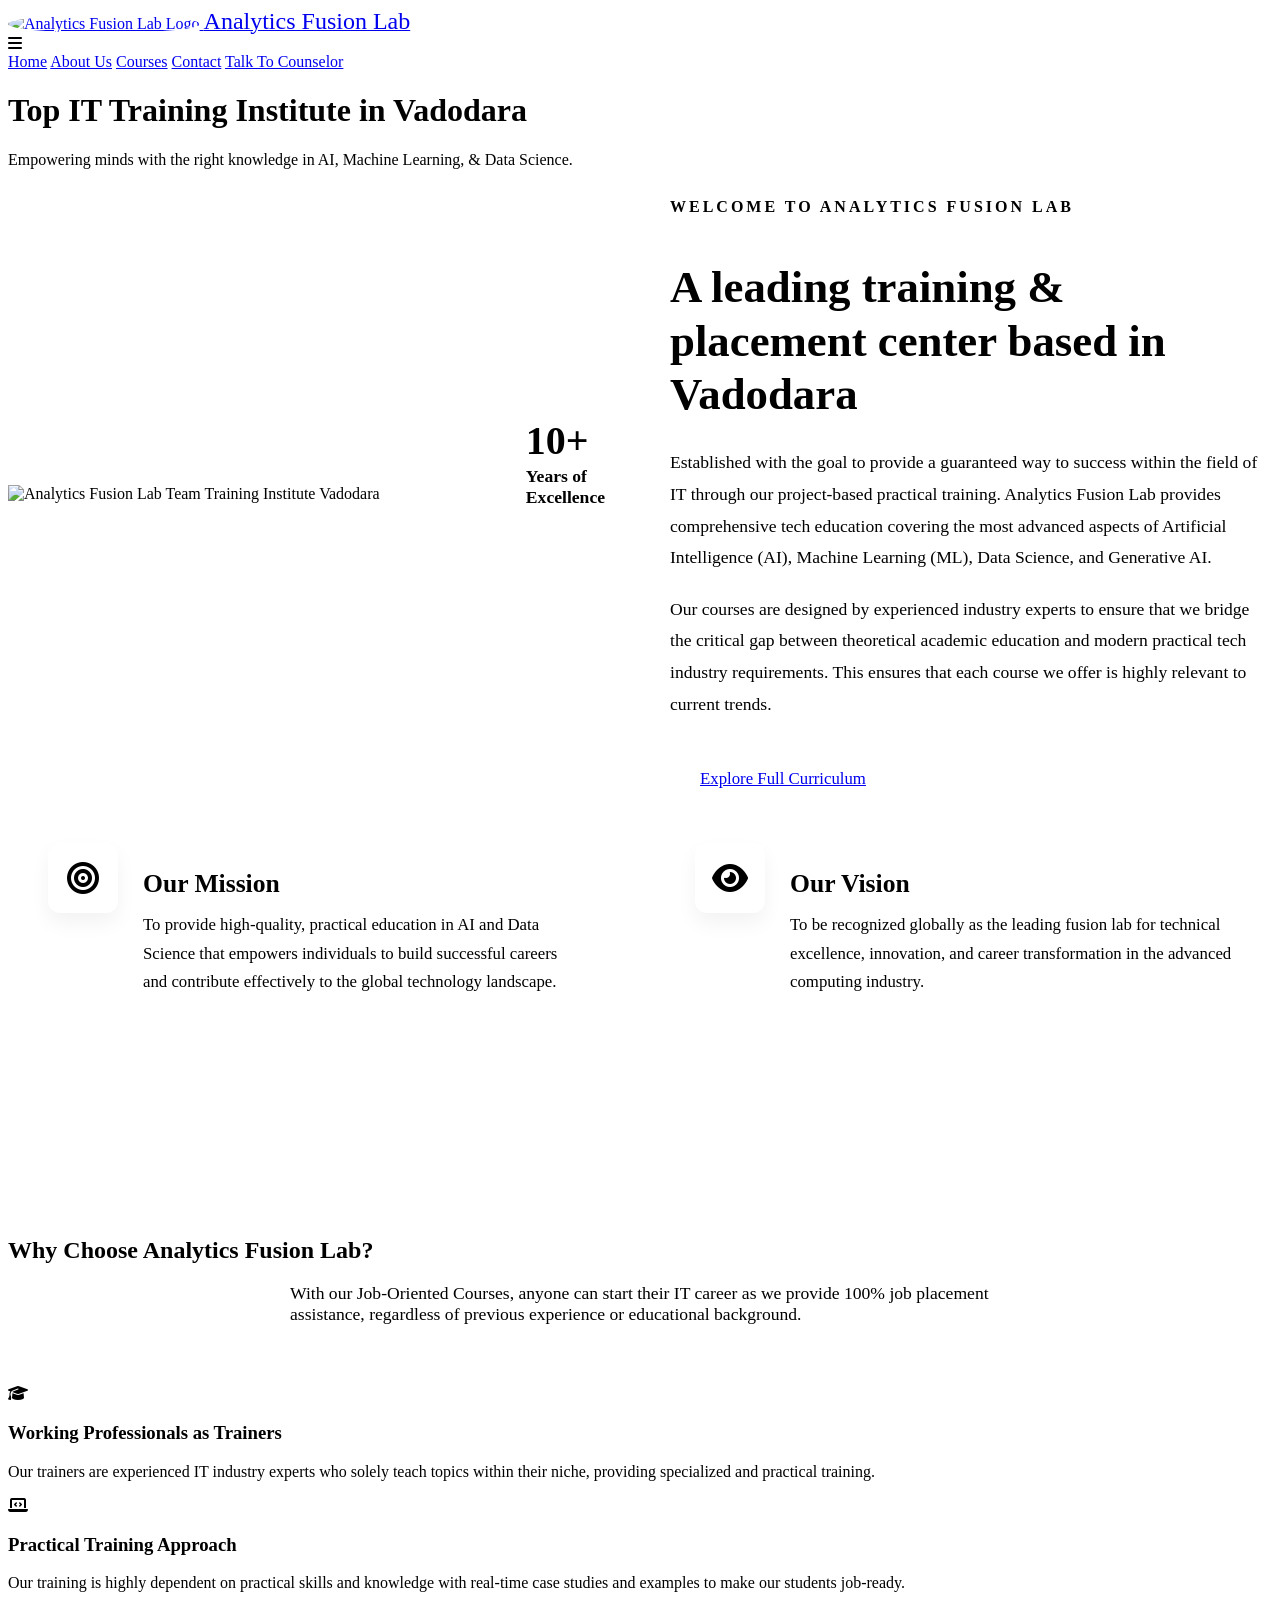
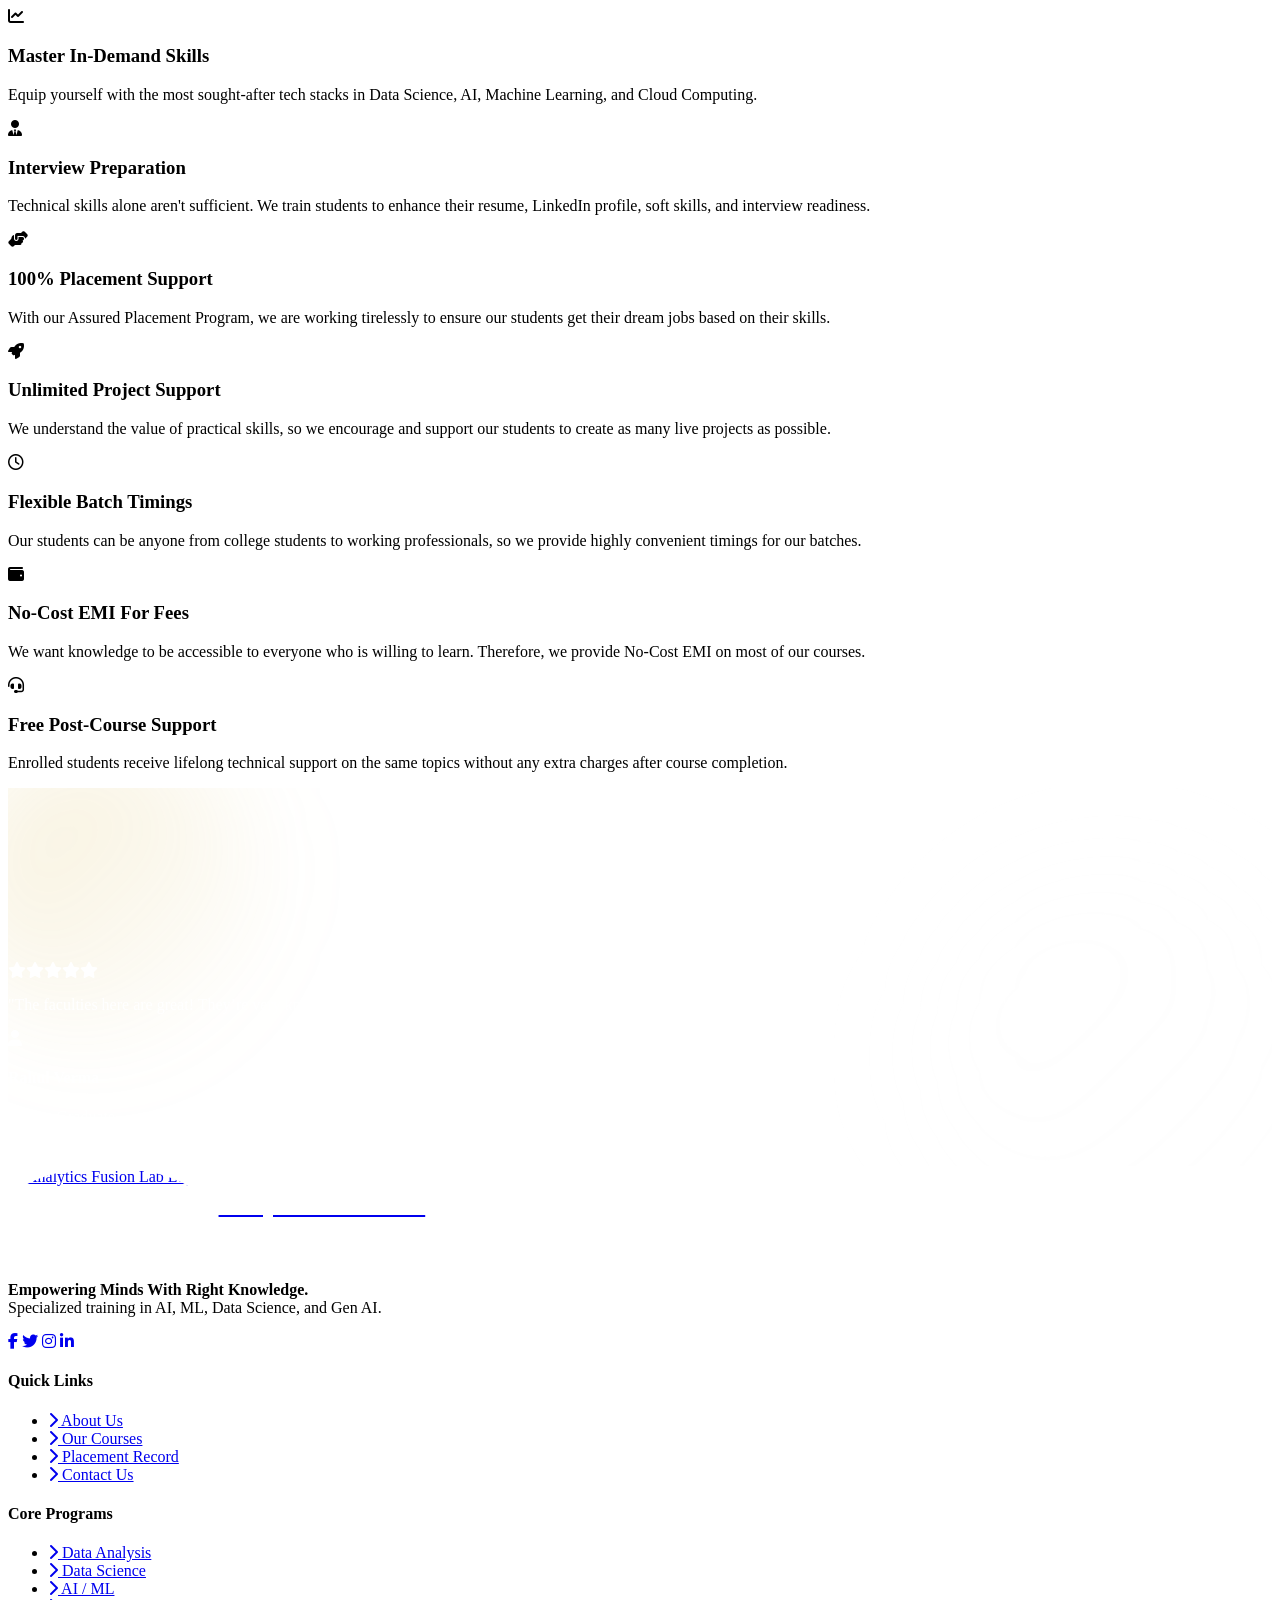
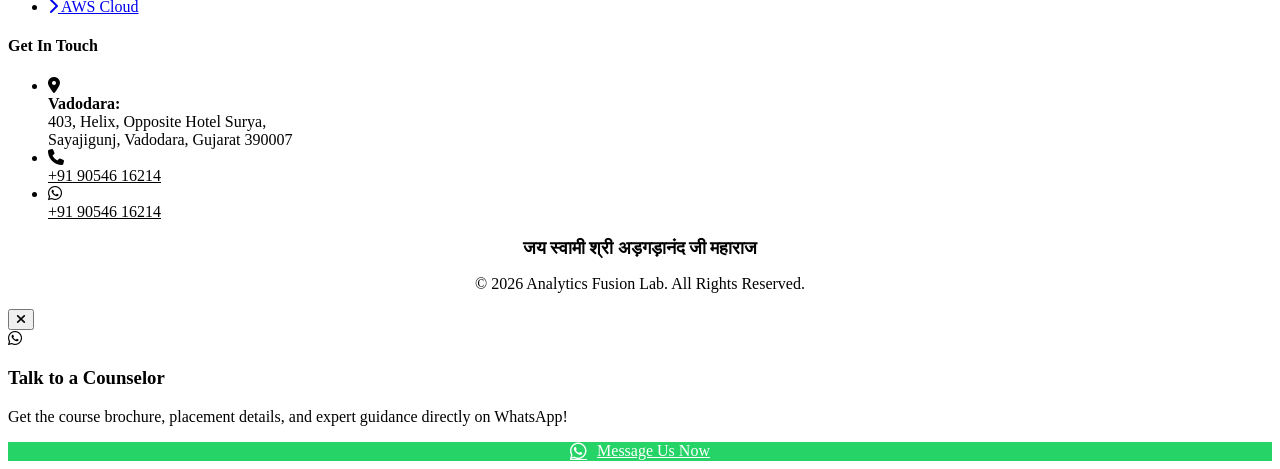
==== about.html @ 92f04449 "Add files via upload" ====
<!DOCTYPE html>
<html lang="en">

<head>
    <meta charset="UTF-8">
    <meta name="viewport" content="width=device-width, initial-scale=1.0">
    <!-- Updated Title tags and standard SEO stuff -->
    <title>
        About Us - Top IT Training Institute in Vadodara | Analytics Fusion Lab    </title>
    
    <!-- Favicon -->
    <link rel="icon" href="assets/images/logo.png" type="image/png">

    <!-- Dynamic SEO Meta Tags -->
        <meta name="description" content="Learn about Analytics Fusion Lab, Vadodara&#039;s premier IT training institute. Offering job-oriented courses in AI, Machine Learning, and Data Science.">
    <meta name="keywords" content="Top IT Training Institute Vadodara, Job Oriented IT Courses, Best AI Coaching Gujarat, Analytics Fusion Lab About">
    <meta name="author" content="Analytics Fusion Lab">

    <!-- Open Graph / Social SEO -->
    <meta property="og:type" content="website">
    <meta property="og:url" content="https://analyticsfusionlab.com/about.html">
    <meta property="og:title" content="About Us - Top IT Training Institute in Vadodara | Analytics Fusion Lab">
    <meta property="og:description" content="Learn about Analytics Fusion Lab, Vadodara&#039;s premier IT training institute. Offering job-oriented courses in AI, Machine Learning, and Data Science.">
    <meta property="og:image" content="https://analyticsfusionlab.com/assets/images/logo.png">

    <!-- Canonical URL -->
    <link rel="canonical" href="https://analyticsfusionlab.com/about.html" />
    <!-- Google Fonts -->
    <link rel="preconnect" href="https://fonts.googleapis.com">
    <link rel="preconnect" href="https://fonts.gstatic.com" crossorigin>
    <link
        href="https://fonts.googleapis.com/css2?family=Inter:wght@300;400;500;600;700&family=Outfit:wght@400;600;700;800&display=swap"
        rel="stylesheet">

    <!-- Font Awesome -->
    <link rel="stylesheet" href="https://cdnjs.cloudflare.com/ajax/libs/font-awesome/6.4.0/css/all.min.css">

    <!-- Swiper CSS -->
    <link rel="stylesheet" href="https://cdn.jsdelivr.net/npm/swiper@10/swiper-bundle.min.css" />

    <!-- Custom CSS -->
    <link rel="stylesheet" href="assets/css/style.css">
</head>

<body>

    <!-- Header Section -->
    <header class="main-header" id="header">
        <div class="container nav-container">
            <a href="index.html" class="logo">
                <img src="assets/images/logo.png" alt="Analytics Fusion Lab Logo"
                    style="height: 75px; border-radius: 50%;">
                <span class="logo-text" style="font-size: 1.5rem;">Analytics Fusion Lab</span>
            </a>

            <div class="mobile-menu-btn" id="mobileMenuBtn">
                <i class="fa-solid fa-bars"></i>
            </div>

            <nav class="nav-menu" id="navMenu">
                <a href="index.html" class="nav-item ">Home</a>
                <a href="about.html" class="nav-item active">About
                    Us</a>
                <a href="courses.html"
                    class="nav-item ">Courses</a>
                <a href="contact.html"
                    class="nav-item ">Contact</a>
                <a href="contact.html" class="btn btn-secondary">Talk To Counselor</a>
            </nav>
        </div>
    </header>
<!-- Page Header -->
<div class="page-header">
    <div class="container">
        <h1>Top IT Training Institute in Vadodara</h1>
        <p>Empowering minds with the right knowledge in AI, Machine Learning, &amp; Data Science.</p>
    </div>
</div>

<!-- About Intro Section -->
<section class="section-padding" style="background-color: var(--bg-white);">
    <div class="container">
        <div style="display: flex; flex-wrap: wrap; gap: 60px; align-items: center;">
            <div style="flex: 1; min-width: 300px;" class="animate-up">
                <div style="position: relative;">
                    <img src="https://images.unsplash.com/photo-1515378791036-0648a3ef77b2?ixlib=rb-4.0.3&auto=format&fit=crop&w=800&q=80"
                        alt="Analytics Fusion Lab Team Training Institute Vadodara" style="border-radius: var(--border-radius-lg); box-shadow: var(--box-shadow); display: block; width: 100%;">
                    
                    <div style="position: absolute; bottom: -30px; right: -30px; background: var(--bg-white); padding: 25px 35px; border-radius: var(--border-radius-md); box-shadow: var(--box-shadow-hover); border-left: 5px solid var(--secondary-color);">
                        <h4 style="font-size: 2.5rem; color: var(--primary-color); margin-bottom: 5px; line-height: 1;">10+</h4>
                        <p style="color: var(--text-dark); font-weight: 700; font-size: 1.1rem; margin: 0;">Years of<br>Excellence</p>
                    </div>
                </div>
            </div>

            <div style="flex: 1; min-width: 300px;" class="animate-up delay-1">
                <h2 style="color: var(--secondary-color); font-size: 1rem; text-transform: uppercase; letter-spacing: 3px; font-weight: 700; margin-bottom: 15px;">
                    Welcome to Analytics Fusion Lab</h2>
                <h3 style="font-size: 2.8rem; margin-bottom: 25px; line-height: 1.2; color: var(--primary-color);">A leading training &amp; placement center based in Vadodara</h3>
                
                <p style="color: var(--text-light); margin-bottom: 20px; font-size: 1.1rem; line-height: 1.8;">Established with the goal to provide a guaranteed way to success within the field of IT through our project-based practical training. Analytics Fusion Lab provides comprehensive tech education covering the most advanced aspects of Artificial Intelligence (AI), Machine Learning (ML), Data Science, and Generative AI.</p>
                
                <p style="color: var(--text-light); margin-bottom: 35px; font-size: 1.1rem; line-height: 1.8;">Our courses are designed by experienced industry experts to ensure that we bridge the critical gap between theoretical academic education and modern practical tech industry requirements. This ensures that each course we offer is highly relevant to current trends.</p>

                <div style="display: flex; gap: 20px;">
                    <a href="courses.html" class="btn btn-primary" style="padding: 14px 30px; font-size: 1.05rem;">Explore Full Curriculum</a>
                </div>
            </div>
        </div>
    </div>
</section>

<!-- Mission & Vision Cards (Redesigned) -->
<section style="padding-bottom: 80px; background-color: var(--bg-white);">
    <div class="container">
        <div style="display: grid; grid-template-columns: repeat(auto-fit, minmax(350px, 1fr)); gap: 30px;">
            <!-- Mission -->
            <div class="animate-up" style="background: var(--bg-light); border-radius: var(--border-radius-md); padding: 40px; display: flex; gap: 25px; align-items: flex-start; transition: var(--transition);">
                <div style="width: 70px; height: 70px; background: white; color: var(--primary-color); font-size: 2rem; display: flex; align-items: center; justify-content: center; border-radius: 12px; box-shadow: 0 10px 20px rgba(0,0,0,0.05); flex-shrink: 0;">
                    <i class="fa-solid fa-bullseye"></i>
                </div>
                <div>
                    <h3 style="font-size: 1.6rem; color: var(--primary-color); margin-bottom: 12px;">Our Mission</h3>
                    <p style="color: var(--text-light); font-size: 1.05rem; line-height: 1.7; margin: 0;">To provide high-quality, practical education in AI and Data Science that empowers individuals to build successful careers and contribute effectively to the global technology landscape.</p>
                </div>
            </div>

            <!-- Vision -->
            <div class="animate-up delay-1" style="background: var(--bg-light); border-radius: var(--border-radius-md); padding: 40px; display: flex; gap: 25px; align-items: flex-start; transition: var(--transition);">
                <div style="width: 70px; height: 70px; background: white; color: var(--secondary-color); font-size: 2rem; display: flex; align-items: center; justify-content: center; border-radius: 12px; box-shadow: 0 10px 20px rgba(0,0,0,0.05); flex-shrink: 0;">
                    <i class="fa-solid fa-eye"></i>
                </div>
                <div>
                    <h3 style="font-size: 1.6rem; color: var(--primary-color); margin-bottom: 12px;">Our Vision</h3>
                    <p style="color: var(--text-light); font-size: 1.05rem; line-height: 1.7; margin: 0;">To be recognized globally as the leading fusion lab for technical excellence, innovation, and career transformation in the advanced computing industry.</p>
                </div>
            </div>
        </div>
    </div>
</section>

<!-- Why Choose Us Features Grid (Weltec Style) -->
<section class="section-padding bg-light" style="padding-top: 100px;">
    <div class="container">
        <div class="text-center animate-up" style="margin-bottom: 60px;">
            <h2 class="section-title">Why Choose Analytics Fusion Lab?</h2>
            <p style="color: var(--text-light); max-width: 700px; margin: 0 auto; font-size: 1.1rem;">With our Job-Oriented Courses, anyone can start their IT career as we provide 100% job placement assistance, regardless of previous experience or educational background.</p>
        </div>

        <div class="weltec-features-grid">
            <!-- Feature 1 -->
            <div class="weltec-feature-card animate-up">
                <div class="weltec-icon-box">
                    <i class="fa-solid fa-graduation-cap"></i>
                </div>
                <h3>Working Professionals as Trainers</h3>
                <p>Our trainers are experienced IT industry experts who solely teach topics within their niche, providing specialized and practical training.</p>
            </div>

            <!-- Feature 2 -->
            <div class="weltec-feature-card animate-up delay-1">
                <div class="weltec-icon-box">
                    <i class="fa-solid fa-laptop-code"></i>
                </div>
                <h3>Practical Training Approach</h3>
                <p>Our training is highly dependent on practical skills and knowledge with real-time case studies and examples to make our students job-ready.</p>
            </div>

            <!-- Feature 3 -->
            <div class="weltec-feature-card animate-up delay-2">
                <div class="weltec-icon-box">
                    <i class="fa-solid fa-chart-line"></i>
                </div>
                <h3>Master In-Demand Skills</h3>
                <p>Equip yourself with the most sought-after tech stacks in Data Science, AI, Machine Learning, and Cloud Computing.</p>
            </div>

            <!-- Feature 4 -->
            <div class="weltec-feature-card animate-up">
                <div class="weltec-icon-box">
                    <i class="fa-solid fa-user-tie"></i>
                </div>
                <h3>Interview Preparation</h3>
                <p>Technical skills alone aren't sufficient. We train students to enhance their resume, LinkedIn profile, soft skills, and interview readiness.</p>
            </div>

            <!-- Feature 5 -->
            <div class="weltec-feature-card animate-up delay-1">
                <div class="weltec-icon-box">
                    <i class="fa-solid fa-handshake-angle"></i>
                </div>
                <h3>100% Placement Support</h3>
                <p>With our Assured Placement Program, we are working tirelessly to ensure our students get their dream jobs based on their skills.</p>
            </div>

            <!-- Feature 6 -->
            <div class="weltec-feature-card animate-up delay-2">
                <div class="weltec-icon-box">
                    <i class="fa-solid fa-rocket"></i>
                </div>
                <h3>Unlimited Project Support</h3>
                <p>We understand the value of practical skills, so we encourage and support our students to create as many live projects as possible.</p>
            </div>

            <!-- Feature 7 -->
            <div class="weltec-feature-card animate-up">
                <div class="weltec-icon-box">
                    <i class="fa-regular fa-clock"></i>
                </div>
                <h3>Flexible Batch Timings</h3>
                <p>Our students can be anyone from college students to working professionals, so we provide highly convenient timings for our batches.</p>
            </div>

            <!-- Feature 8 -->
            <div class="weltec-feature-card animate-up delay-1">
                <div class="weltec-icon-box">
                    <i class="fa-solid fa-wallet"></i>
                </div>
                <h3>No-Cost EMI For Fees</h3>
                <p>We want knowledge to be accessible to everyone who is willing to learn. Therefore, we provide No-Cost EMI on most of our courses.</p>
            </div>

            <!-- Feature 9 -->
            <div class="weltec-feature-card animate-up delay-2">
                <div class="weltec-icon-box">
                    <i class="fa-solid fa-headset"></i>
                </div>
                <h3>Free Post-Course Support</h3>
                <p>Enrolled students receive lifelong technical support on the same topics without any extra charges after course completion.</p>
            </div>
        </div>
    </div>
</section>

<!-- Testimonials Section -->
<section class="section-padding" style="background-color: var(--primary-color); color: white; overflow: hidden; position: relative;">
    <!-- Abstract background elements -->
    <div style="position: absolute; top: -50px; left: -50px; width: 300px; height: 300px; border-radius: 50%; background: linear-gradient(135deg, rgba(212,175,55,0.2), transparent); filter: blur(50px);"></div>
    <div style="position: absolute; bottom: -100px; right: -50px; width: 400px; height: 400px; border-radius: 50%; background: linear-gradient(135deg, rgba(255,255,255,0.05), transparent); filter: blur(60px);"></div>
    
    <div class="container relative" style="z-index: 2;">
        <div class="text-center animate-up" style="margin-bottom: 50px;">
            <p style="color: var(--secondary-color); font-weight: 700; letter-spacing: 2px; text-transform: uppercase;">Student Success Stories</p>
            <h2 style="font-size: 2.8rem; color: white;">What Our Alumni Say</h2>
        </div>

        <div class="swiper testimonials-slider animate-up delay-1">
            <div class="swiper-wrapper">
                
                <!-- Review 1 -->
                <div class="swiper-slide">
                    <div class="testimonial-card">
                        <div class="testimonial-stars">
                            <i class="fa-solid fa-star"></i><i class="fa-solid fa-star"></i><i class="fa-solid fa-star"></i><i class="fa-solid fa-star"></i><i class="fa-solid fa-star"></i>
                        </div>
                        <p class="testimonial-text">"The faculties here are great! They’re very knowledgeable and share a lot of practical industry insights, which makes learning really interesting and useful."</p>
                        <div class="testimonial-author">
                            <div class="author-avatar"><i class="fa-solid fa-user"></i></div>
                            <div>
                                <h4>Rahul Verma</h4>
                                <span>Recent Graduate</span>
                            </div>
                        </div>
                    </div>
                </div>

                <!-- Review 2 -->
                <div class="swiper-slide">
                    <div class="testimonial-card">
                        <div class="testimonial-stars">
                            <i class="fa-solid fa-star"></i><i class="fa-solid fa-star"></i><i class="fa-solid fa-star"></i><i class="fa-solid fa-star"></i><i class="fa-solid fa-star"></i>
                        </div>
                        <p class="testimonial-text">"I completed the Data Analyst course here. The training in Excel, SQL, Power BI, and Python was excellent, and it’s a great place to start a career in Data Analysis."</p>
                        <div class="testimonial-author">
                            <div class="author-avatar"><i class="fa-solid fa-user"></i></div>
                            <div>
                                <h4>Priya Sharma</h4>
                                <span>Data Analyst</span>
                            </div>
                        </div>
                    </div>
                </div>

                <!-- Review 3 -->
                <div class="swiper-slide">
                    <div class="testimonial-card">
                        <div class="testimonial-stars">
                            <i class="fa-solid fa-star"></i><i class="fa-solid fa-star"></i><i class="fa-solid fa-star"></i><i class="fa-solid fa-star"></i><i class="fa-solid fa-star"></i>
                        </div>
                        <p class="testimonial-text">"Supportive faculty and positive culture with a fast and effective placement process. Great learning experience from day one to placement."</p>
                        <div class="testimonial-author">
                            <div class="author-avatar"><i class="fa-solid fa-user"></i></div>
                            <div>
                                <h4>Amit Patel</h4>
                                <span>Placed Student</span>
                            </div>
                        </div>
                    </div>
                </div>

                <!-- Review 4 -->
                <div class="swiper-slide">
                    <div class="testimonial-card">
                        <div class="testimonial-stars">
                            <i class="fa-solid fa-star"></i><i class="fa-solid fa-star"></i><i class="fa-solid fa-star"></i><i class="fa-solid fa-star"></i><i class="fa-solid fa-star"></i>
                        </div>
                        <p class="testimonial-text">"This lab was a turning point in my career. Great guidance, practical learning, and strong mentor support that helped me build skills and confidence."</p>
                        <div class="testimonial-author">
                            <div class="author-avatar"><i class="fa-solid fa-user"></i></div>
                            <div>
                                <h4>Neha Desai</h4>
                                <span>Software Engineer</span>
                            </div>
                        </div>
                    </div>
                </div>

                <!-- Review 5 -->
                <div class="swiper-slide">
                    <div class="testimonial-card">
                        <div class="testimonial-stars">
                            <i class="fa-solid fa-star"></i><i class="fa-solid fa-star"></i><i class="fa-solid fa-star"></i><i class="fa-solid fa-star"></i><i class="fa-solid fa-star"></i>
                        </div>
                        <p class="testimonial-text">"Best institute with excellent teaching and strong placement support. The staff was very supportive throughout the entire learning journey."</p>
                        <div class="testimonial-author">
                            <div class="author-avatar"><i class="fa-solid fa-user"></i></div>
                            <div>
                                <h4>Karan Singh</h4>
                                <span>Data Scientist</span>
                            </div>
                        </div>
                    </div>
                </div>

                <!-- Review 6 -->
                <div class="swiper-slide">
                    <div class="testimonial-card">
                        <div class="testimonial-stars">
                            <i class="fa-solid fa-star"></i><i class="fa-solid fa-star"></i><i class="fa-solid fa-star"></i><i class="fa-solid fa-star"></i><i class="fa-solid fa-star"></i>
                        </div>
                        <p class="testimonial-text">"Excellent faculty and strong placement opportunities. A great place for quality education and career growth."</p>
                        <div class="testimonial-author">
                            <div class="author-avatar"><i class="fa-solid fa-user"></i></div>
                            <div>
                                <h4>Ridhi Jain</h4>
                                <span>Business Analyst</span>
                            </div>
                        </div>
                    </div>
                </div>



                <!-- Review 8 -->
                <div class="swiper-slide">
                    <div class="testimonial-card">
                        <div class="testimonial-stars">
                            <i class="fa-solid fa-star"></i><i class="fa-solid fa-star"></i><i class="fa-solid fa-star"></i><i class="fa-solid fa-star"></i><i class="fa-solid fa-star"></i>
                        </div>
                        <p class="testimonial-text">"Great experience at Analytics Fusion Lab. Experienced faculty, supportive team, and plenty of practice time. Highly recommended for IT courses."</p>
                        <div class="testimonial-author">
                            <div class="author-avatar"><i class="fa-solid fa-user"></i></div>
                            <div>
                                <h4>Vikram Seth</h4>
                                <span>IT Professional</span>
                            </div>
                        </div>
                    </div>
                </div>

                <!-- Review 9 -->
                <div class="swiper-slide">
                    <div class="testimonial-card">
                        <div class="testimonial-stars">
                            <i class="fa-solid fa-star"></i><i class="fa-solid fa-star"></i><i class="fa-solid fa-star"></i><i class="fa-solid fa-star"></i><i class="fa-solid fa-star"></i>
                        </div>
                        <p class="testimonial-text">"Best institute for Software Testing. Good training with practical knowledge, supportive faculty, and helpful placement assistance."</p>
                        <div class="testimonial-author">
                            <div class="author-avatar"><i class="fa-solid fa-user"></i></div>
                            <div>
                                <h4>Pooja Reddy</h4>
                                <span>QA Engineer</span>
                            </div>
                        </div>
                    </div>
                </div>

                <!-- Review 10 -->
                <div class="swiper-slide">
                    <div class="testimonial-card">
                        <div class="testimonial-stars">
                            <i class="fa-solid fa-star"></i><i class="fa-solid fa-star"></i><i class="fa-solid fa-star"></i><i class="fa-solid fa-star"></i><i class="fa-solid fa-star"></i>
                        </div>
                        <p class="testimonial-text">"Great experience completing the Backend course. Hands-on training, supportive instructors, and excellent placement assistance helped me get placed as a developer."</p>
                        <div class="testimonial-author">
                            <div class="author-avatar"><i class="fa-solid fa-user"></i></div>
                            <div>
                                <h4>Manish Gupta</h4>
                                <span>Backend Developer</span>
                            </div>
                        </div>
                    </div>
                </div>

            </div>
            
            <!-- Swiper Controls -->
            <div class="swiper-pagination testimonial-pagination" style="position: relative; margin-top: 40px;"></div>
        </div>
    </div>
</section>

<!-- Footer Section -->
<footer class="main-footer">
    <div class="container">
        <div class="footer-grid">
            <!-- Brand Info -->
            <div class="footer-widget">
                <a href="index.html" class="logo"
                    style="margin-bottom: 20px; display: inline-flex; align-items: center;">
                    <img src="assets/images/logo.png" alt="Analytics Fusion Lab Logo"
                        style="height: 75px; border-radius: 50%; border: 2px solid white; margin-right: 15px;">
                    <span class="logo-text" style="color: white; font-size: 1.5rem;">Analytics Fusion Lab</span>
                </a>
                <p class="footer-desc"><strong>Empowering Minds With Right Knowledge.</strong><br>Specialized training
                    in AI, ML, Data Science, and Gen AI.</p>
                <div class="social-links">
                    <a href="#"><i class="fa-brands fa-facebook-f"></i></a>
                    <a href="#"><i class="fa-brands fa-twitter"></i></a>
                    <a href="#"><i class="fa-brands fa-instagram"></i></a>
                    <a href="#"><i class="fa-brands fa-linkedin-in"></i></a>
                </div>
            </div>

            <!-- Quick Links -->
            <div class="footer-widget">
                <h4>Quick Links</h4>
                <ul class="footer-links">
                    <li><a href="about.html"><i class="fa-solid fa-chevron-right"></i> About Us</a></li>
                    <li><a href="courses.html"><i class="fa-solid fa-chevron-right"></i> Our Courses</a></li>
                    <li><a href="#"><i class="fa-solid fa-chevron-right"></i> Placement Record</a></li>
                    <li><a href="contact.html"><i class="fa-solid fa-chevron-right"></i> Contact Us</a></li>
                </ul>
            </div>

            <!-- Top Courses -->
            <div class="footer-widget">
                <h4>Core Programs</h4>
                <ul class="footer-links">
                    <li><a href="#"><i class="fa-solid fa-chevron-right"></i> Data Analysis</a></li>
                    <li><a href="#"><i class="fa-solid fa-chevron-right"></i> Data Science</a></li>
                    <li><a href="#"><i class="fa-solid fa-chevron-right"></i> AI / ML</a></li>
                    <li><a href="#"><i class="fa-solid fa-chevron-right"></i> AWS Cloud</a></li>
                </ul>
            </div>

            <!-- Contact Info -->
            <div class="footer-widget">
                <h4>Get In Touch</h4>
                <ul class="contact-info">
                    <li>
                        <i class="fa-solid fa-location-dot"></i>
                        <div>
                            <strong>Vadodara:</strong><br>
                            403, Helix, Opposite Hotel Surya,<br>
                            Sayajigunj, Vadodara, Gujarat 390007
                        </div>
                    </li>
                    <li>
                        <i class="fa-solid fa-phone"></i>
                        <div><a href="tel:+919054616214" style="color:inherit;">+91 90546 16214</a></div>
                    </li>
                    <li>
                        <i class="fa-brands fa-whatsapp"></i>
                        <div><a href="https://wa.me/919054616214" target="_blank" style="color:inherit;">+91 90546 16214</a></div>
                    </li>
                </ul>
            </div>
        </div>

        <div class="footer-bottom" style="text-align: center;">
            <p style="margin-bottom: 5px; font-weight: 600; color: var(--secondary-color); font-size: 1.1rem;">जय स्वामी श्री अड़गड़ानंद जी महाराज</p>
            <p>&copy; 2026 Analytics Fusion Lab. All Rights Reserved.</p>
        </div>
    </div>
</footer>

<!-- 10s WhatsApp Pop-up Modal -->
<div id="waPopupOverlay" class="wa-popup-overlay">
    <div class="wa-popup-box">
        <button class="wa-popup-close" onclick="closeWaPopup()"><i class="fa-solid fa-xmark"></i></button>
        <div class="wa-popup-header">
            <i class="fa-brands fa-whatsapp"></i>
            <h3>Talk to a Counselor</h3>
        </div>
        <div class="wa-popup-body">
            <p>Get the course brochure, placement details, and expert guidance directly on WhatsApp!</p>
            <a href="https://wa.me/919054616214" target="_blank" class="btn btn-primary" style="width: 100%; display: flex; align-items: center; justify-content: center; gap: 10px; background-color: #25d366; border-color: #25d366; color: white;">
                <i class="fa-brands fa-whatsapp" style="font-size: 1.2rem;"></i> Message Us Now
            </a>
        </div>
    </div>
</div>

<!-- Swiper JS -->
<script src="https://cdn.jsdelivr.net/npm/swiper@10/swiper-bundle.min.js"></script>

<!-- Custom JS -->
<script src="assets/js/main.js"></script>

<!-- WhatsApp Popup Script -->
<script>
    // Trigger popup after 10 seconds of page load
    setTimeout(function() {
        // If they are already on the contact page or clicked close, maybe don't bother?
        // The user asked "pop up evertime", so we just show it.
        const waOverlay = document.getElementById('waPopupOverlay');
        if(waOverlay) {
            waOverlay.classList.add('active');
        }
    }, 10000);

    function closeWaPopup() {
        document.getElementById('waPopupOverlay').classList.remove('active');
    }
</script>
</body>

</html>
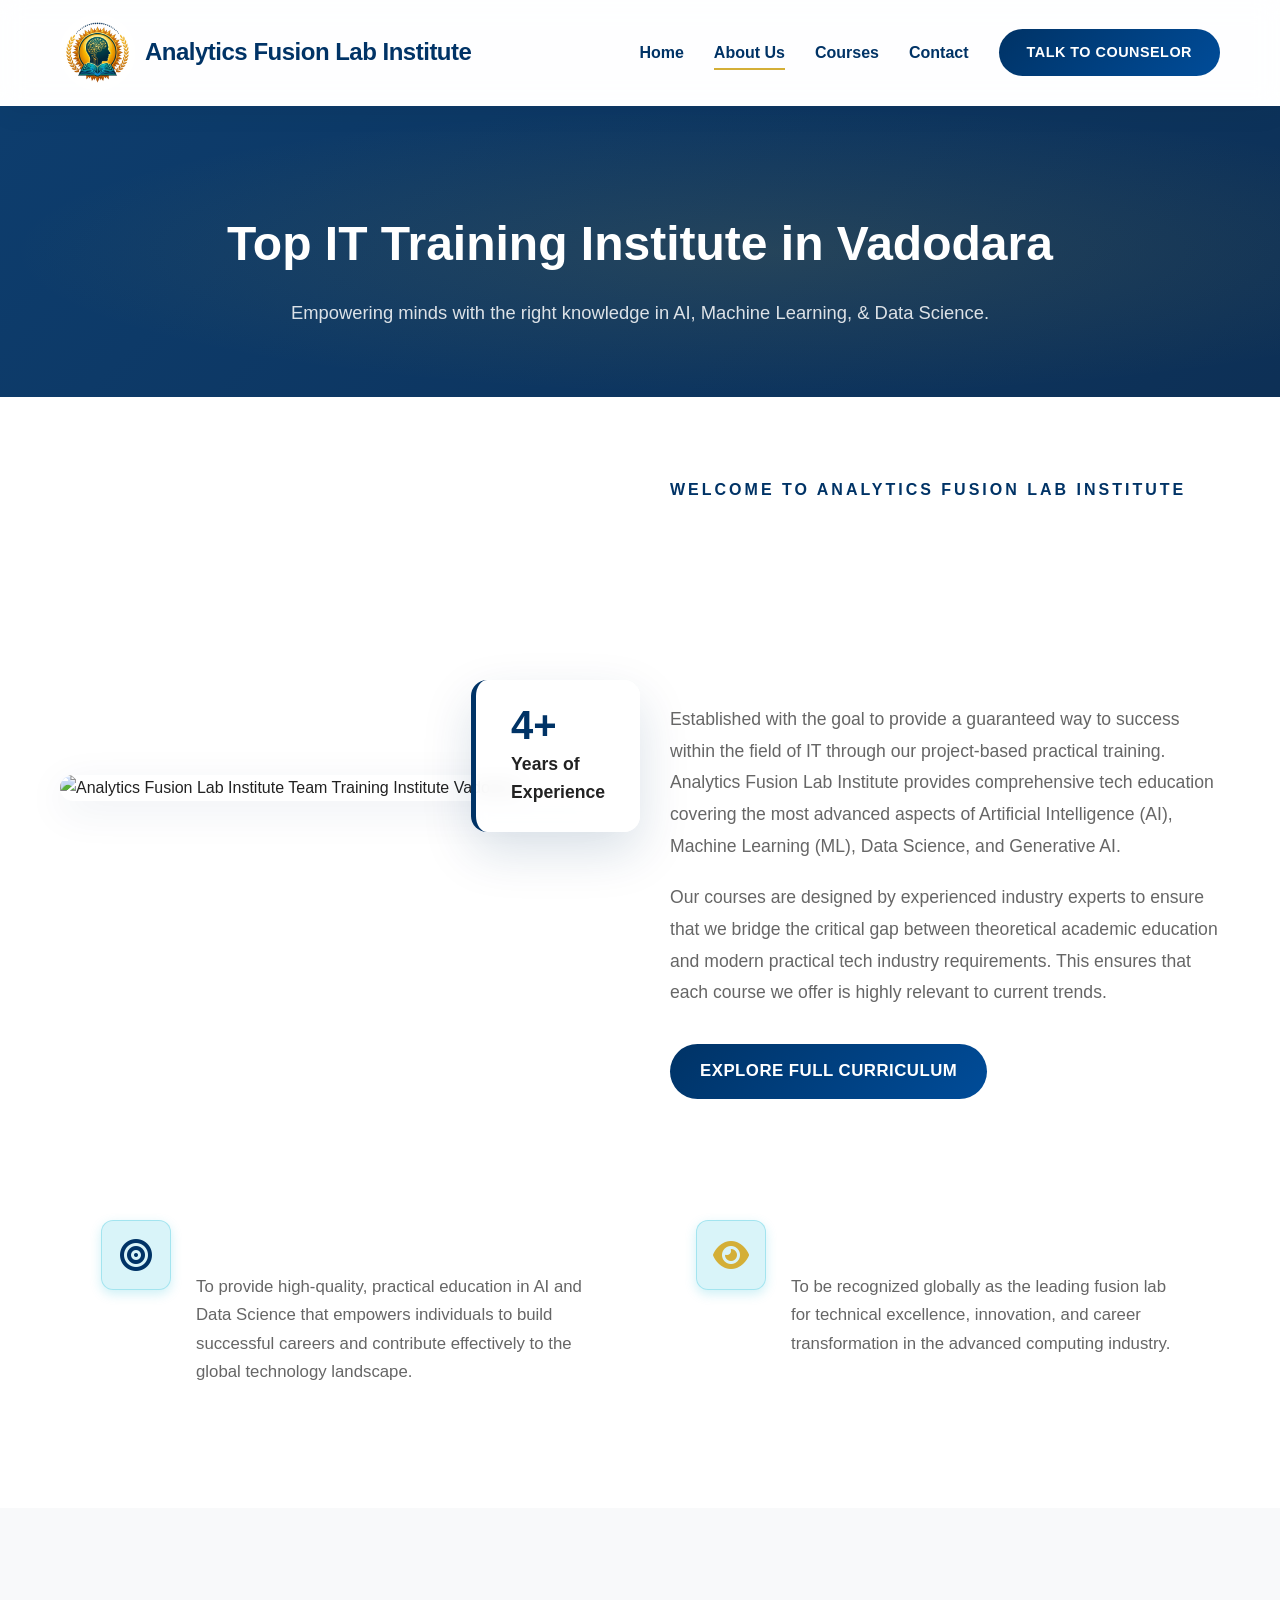
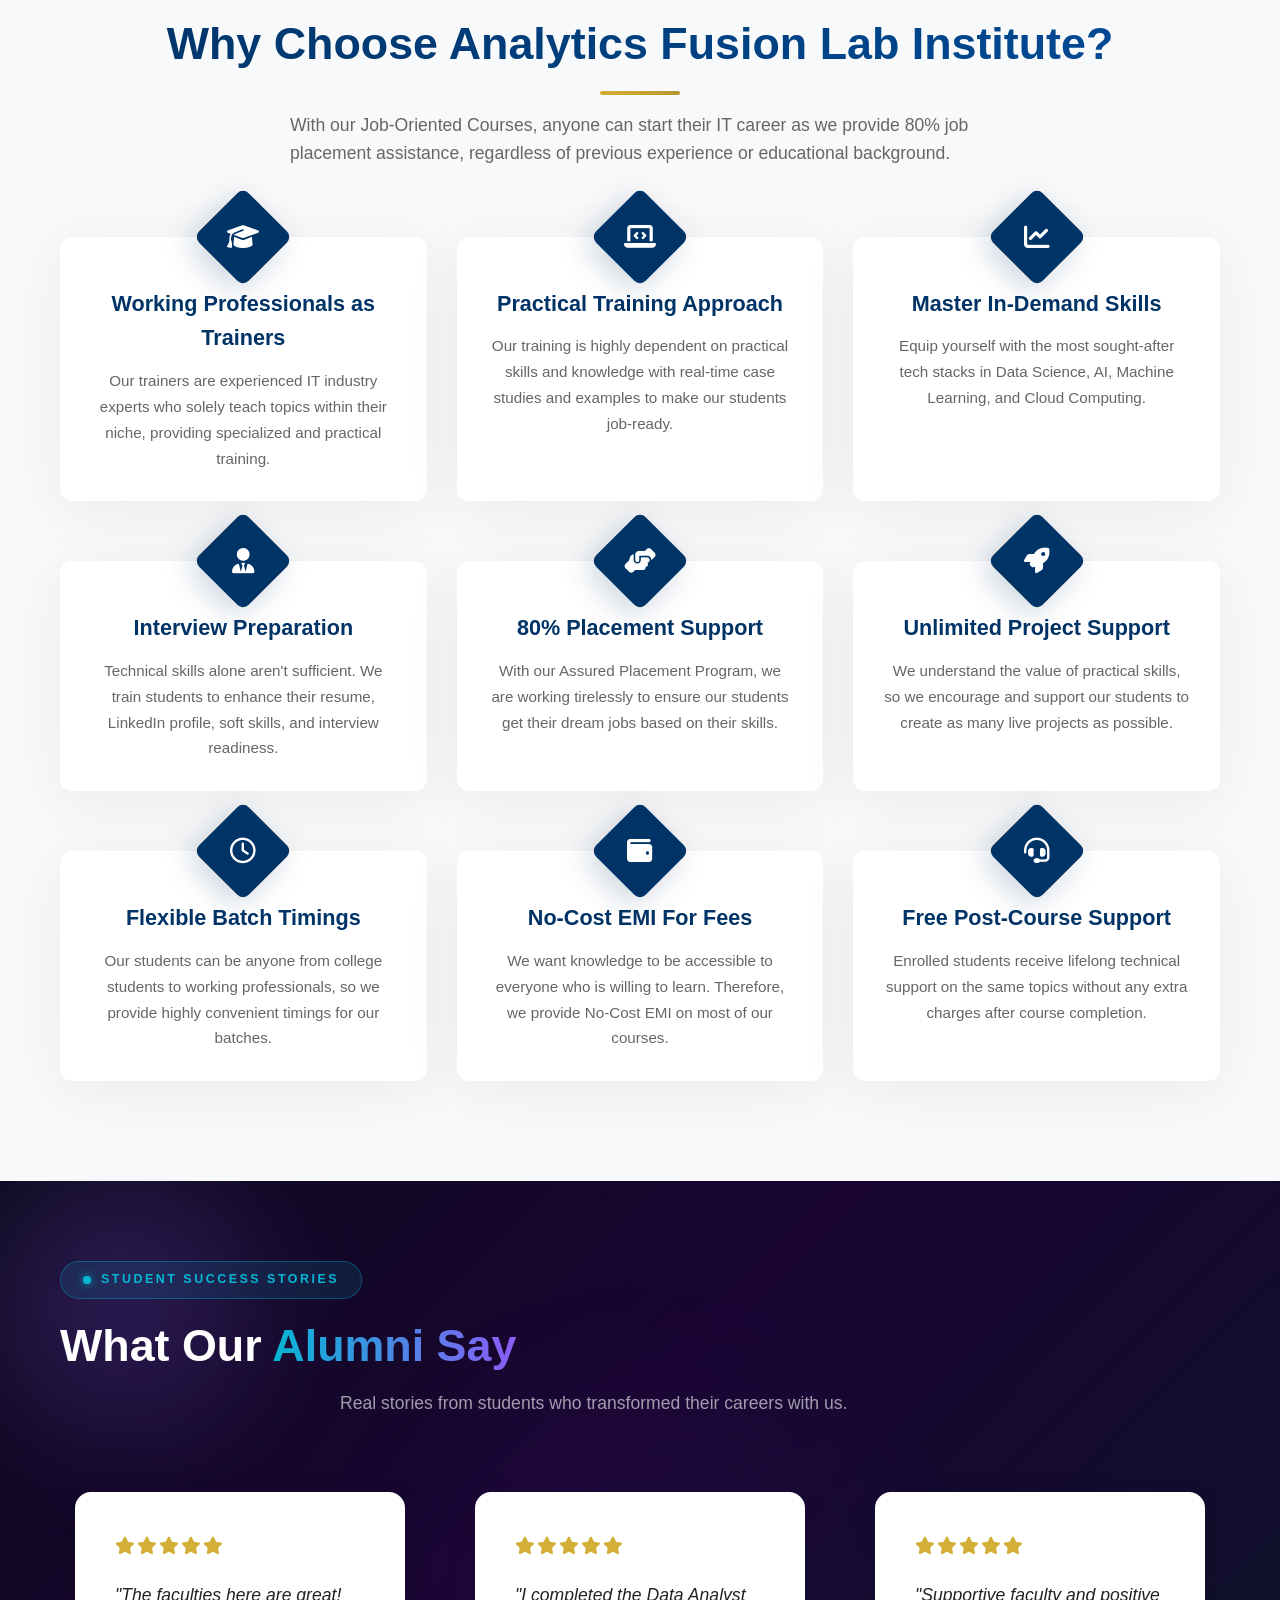
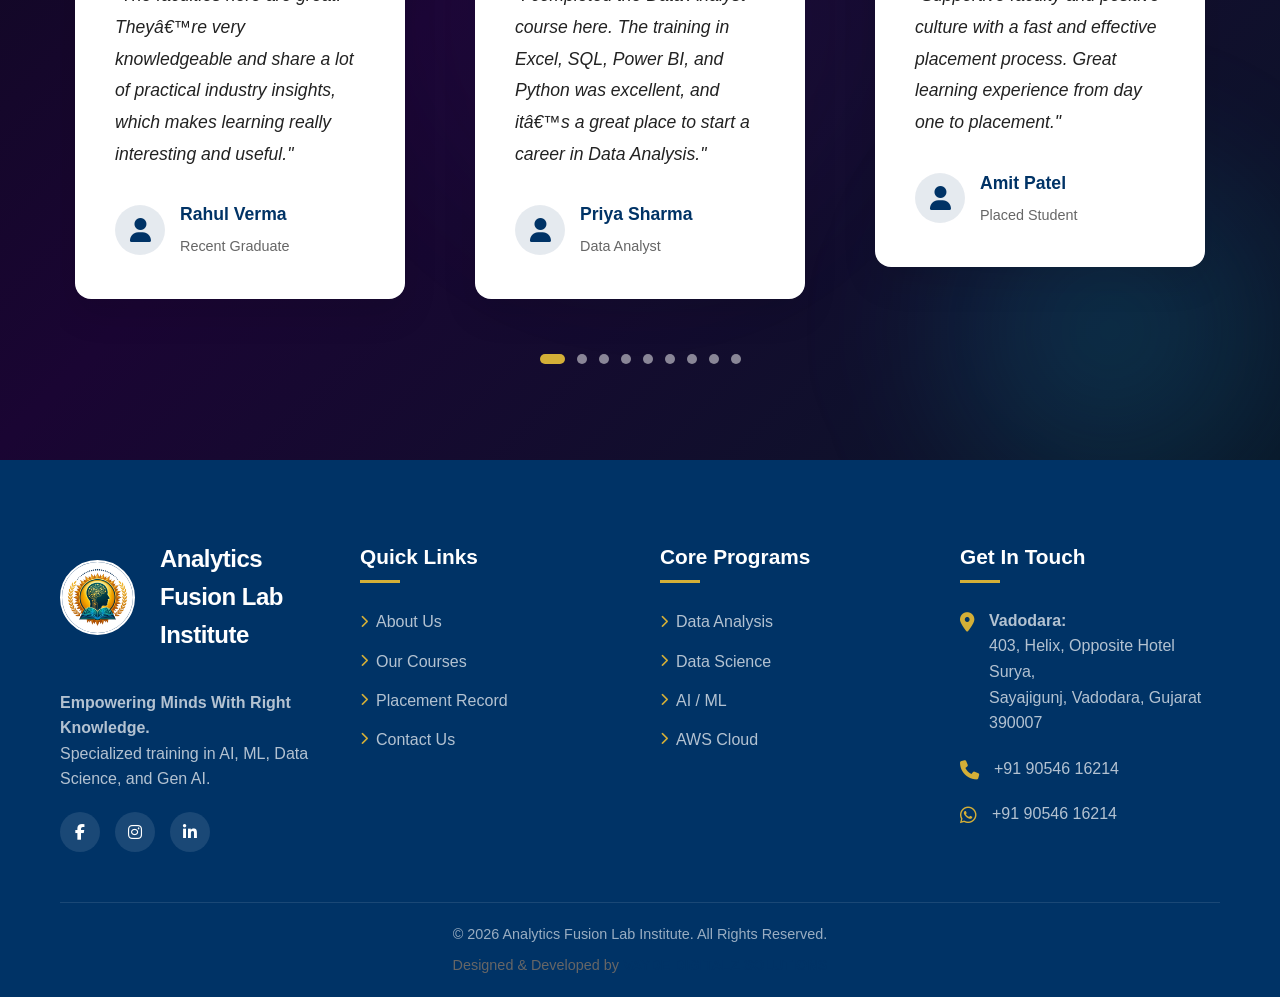
==== commit b12ea57e: "Add files via upload" ====
--- a/about.html
+++ b/about.html
@@ -1,4 +1,4 @@
-<!DOCTYPE html>
+﻿<!DOCTYPE html>
 <html lang="en">
 
 <head>
@@ -6,21 +6,21 @@
     <meta name="viewport" content="width=device-width, initial-scale=1.0">
     <!-- Updated Title tags and standard SEO stuff -->
     <title>
-        About Us - Top IT Training Institute in Vadodara | Analytics Fusion Lab    </title>
+        About Us - Top IT Training Institute in Vadodara | Analytics Fusion Lab Institute    </title>
     
     <!-- Favicon -->
     <link rel="icon" href="assets/images/logo.png" type="image/png">
 
     <!-- Dynamic SEO Meta Tags -->
-        <meta name="description" content="Learn about Analytics Fusion Lab, Vadodara&#039;s premier IT training institute. Offering job-oriented courses in AI, Machine Learning, and Data Science.">
-    <meta name="keywords" content="Top IT Training Institute Vadodara, Job Oriented IT Courses, Best AI Coaching Gujarat, Analytics Fusion Lab About">
-    <meta name="author" content="Analytics Fusion Lab">
+        <meta name="description" content="Learn about Analytics Fusion Lab Institute, Vadodara&#039;s premier IT training institute. Offering job-oriented courses in AI, Machine Learning, and Data Science.">
+    <meta name="keywords" content="Top IT Training Institute Vadodara, Job Oriented IT Courses, Best AI Coaching Gujarat, Analytics Fusion Lab Institute About">
+    <meta name="author" content="Analytics Fusion Lab Institute">
 
     <!-- Open Graph / Social SEO -->
     <meta property="og:type" content="website">
     <meta property="og:url" content="https://analyticsfusionlab.com/about.html">
-    <meta property="og:title" content="About Us - Top IT Training Institute in Vadodara | Analytics Fusion Lab">
-    <meta property="og:description" content="Learn about Analytics Fusion Lab, Vadodara&#039;s premier IT training institute. Offering job-oriented courses in AI, Machine Learning, and Data Science.">
+    <meta property="og:title" content="About Us - Top IT Training Institute in Vadodara | Analytics Fusion Lab Institute">
+    <meta property="og:description" content="Learn about Analytics Fusion Lab Institute, Vadodara&#039;s premier IT training institute. Offering job-oriented courses in AI, Machine Learning, and Data Science.">
     <meta property="og:image" content="https://analyticsfusionlab.com/assets/images/logo.png">
 
     <!-- Canonical URL -->
@@ -39,7 +39,7 @@
     <link rel="stylesheet" href="https://cdn.jsdelivr.net/npm/swiper@10/swiper-bundle.min.css" />
 
     <!-- Custom CSS -->
-    <link rel="stylesheet" href="assets/css/style.css">
+    <link rel="stylesheet" href="assets/css/style.css?v=15">
 </head>
 
 <body>
@@ -50,7 +50,7 @@
             <a href="index.html" class="logo">
                 <img src="assets/images/logo.png" alt="Analytics Fusion Lab Logo"
                     style="height: 75px; border-radius: 50%;">
-                <span class="logo-text" style="font-size: 1.5rem;">Analytics Fusion Lab</span>
+                <span class="logo-text" style="font-size: 1.5rem;">Analytics Fusion Lab Institute</span>
             </a>
 
             <div class="mobile-menu-btn" id="mobileMenuBtn">
@@ -65,7 +65,7 @@
                     class="nav-item ">Courses</a>
                 <a href="contact.html"
                     class="nav-item ">Contact</a>
-                <a href="contact.html" class="btn btn-secondary">Talk To Counselor</a>
+                <a href="contact.html" class="btn btn-primary">Talk To Counselor</a>
             </nav>
         </div>
     </header>
@@ -84,21 +84,21 @@
             <div style="flex: 1; min-width: 300px;" class="animate-up">
                 <div style="position: relative;">
                     <img src="https://images.unsplash.com/photo-1515378791036-0648a3ef77b2?ixlib=rb-4.0.3&auto=format&fit=crop&w=800&q=80"
-                        alt="Analytics Fusion Lab Team Training Institute Vadodara" style="border-radius: var(--border-radius-lg); box-shadow: var(--box-shadow); display: block; width: 100%;">
+                        alt="Analytics Fusion Lab Institute Team Training Institute Vadodara" style="border-radius: var(--border-radius-lg); box-shadow: var(--box-shadow); display: block; width: 100%;">
                     
-                    <div style="position: absolute; bottom: -30px; right: -30px; background: var(--bg-white); padding: 25px 35px; border-radius: var(--border-radius-md); box-shadow: var(--box-shadow-hover); border-left: 5px solid var(--secondary-color);">
-                        <h4 style="font-size: 2.5rem; color: var(--primary-color); margin-bottom: 5px; line-height: 1;">10+</h4>
-                        <p style="color: var(--text-dark); font-weight: 700; font-size: 1.1rem; margin: 0;">Years of<br>Excellence</p>
+                    <div style="position: absolute; bottom: -30px; right: -30px; background: var(--glass-bg); padding: 25px 35px; border-radius: var(--border-radius-md); box-shadow: var(--box-shadow-hover); border-left: 5px solid var(--primary-color); backdrop-filter: blur(10px);">
+                        <h4 style="font-size: 2.5rem; color: var(--primary-color); margin-bottom: 5px; line-height: 1;">4+</h4>
+                        <p style="color: var(--text-dark); font-weight: 700; font-size: 1.1rem; margin: 0;">Years of<br>Experience</p>
                     </div>
                 </div>
             </div>
 
             <div style="flex: 1; min-width: 300px;" class="animate-up delay-1">
-                <h2 style="color: var(--secondary-color); font-size: 1rem; text-transform: uppercase; letter-spacing: 3px; font-weight: 700; margin-bottom: 15px;">
-                    Welcome to Analytics Fusion Lab</h2>
-                <h3 style="font-size: 2.8rem; margin-bottom: 25px; line-height: 1.2; color: var(--primary-color);">A leading training &amp; placement center based in Vadodara</h3>
+                <h2 style="color: var(--primary-color); font-size: 1rem; text-transform: uppercase; letter-spacing: 3px; font-weight: 700; margin-bottom: 15px;">
+                    Welcome to Analytics Fusion Lab Institute</h2>
+                <h3 style="font-size: 2.8rem; margin-bottom: 25px; line-height: 1.2; color: var(--text-white);">A leading training &amp; placement center based in Vadodara</h3>
                 
-                <p style="color: var(--text-light); margin-bottom: 20px; font-size: 1.1rem; line-height: 1.8;">Established with the goal to provide a guaranteed way to success within the field of IT through our project-based practical training. Analytics Fusion Lab provides comprehensive tech education covering the most advanced aspects of Artificial Intelligence (AI), Machine Learning (ML), Data Science, and Generative AI.</p>
+                <p style="color: var(--text-light); margin-bottom: 20px; font-size: 1.1rem; line-height: 1.8;">Established with the goal to provide a guaranteed way to success within the field of IT through our project-based practical training. Analytics Fusion Lab Institute provides comprehensive tech education covering the most advanced aspects of Artificial Intelligence (AI), Machine Learning (ML), Data Science, and Generative AI.</p>
                 
                 <p style="color: var(--text-light); margin-bottom: 35px; font-size: 1.1rem; line-height: 1.8;">Our courses are designed by experienced industry experts to ensure that we bridge the critical gap between theoretical academic education and modern practical tech industry requirements. This ensures that each course we offer is highly relevant to current trends.</p>
 
@@ -115,23 +115,23 @@
     <div class="container">
         <div style="display: grid; grid-template-columns: repeat(auto-fit, minmax(350px, 1fr)); gap: 30px;">
             <!-- Mission -->
-            <div class="animate-up" style="background: var(--bg-light); border-radius: var(--border-radius-md); padding: 40px; display: flex; gap: 25px; align-items: flex-start; transition: var(--transition);">
-                <div style="width: 70px; height: 70px; background: white; color: var(--primary-color); font-size: 2rem; display: flex; align-items: center; justify-content: center; border-radius: 12px; box-shadow: 0 10px 20px rgba(0,0,0,0.05); flex-shrink: 0;">
+            <div class="animate-up" style="background: var(--glass-bg); border-radius: var(--border-radius-md); padding: 40px; display: flex; gap: 25px; align-items: flex-start; transition: var(--transition); border: var(--glass-border); backdrop-filter: blur(10px);">
+                <div style="width: 70px; height: 70px; background: rgba(6,182,212,0.15); color: var(--primary-color); font-size: 2rem; display: flex; align-items: center; justify-content: center; border-radius: 12px; box-shadow: 0 4px 12px rgba(6,182,212,0.2); flex-shrink: 0; border: 1px solid rgba(6,182,212,0.25);">
                     <i class="fa-solid fa-bullseye"></i>
                 </div>
                 <div>
-                    <h3 style="font-size: 1.6rem; color: var(--primary-color); margin-bottom: 12px;">Our Mission</h3>
+                    <h3 style="font-size: 1.6rem; color: var(--text-white); margin-bottom: 12px;">Our Mission</h3>
                     <p style="color: var(--text-light); font-size: 1.05rem; line-height: 1.7; margin: 0;">To provide high-quality, practical education in AI and Data Science that empowers individuals to build successful careers and contribute effectively to the global technology landscape.</p>
                 </div>
             </div>
 
             <!-- Vision -->
-            <div class="animate-up delay-1" style="background: var(--bg-light); border-radius: var(--border-radius-md); padding: 40px; display: flex; gap: 25px; align-items: flex-start; transition: var(--transition);">
-                <div style="width: 70px; height: 70px; background: white; color: var(--secondary-color); font-size: 2rem; display: flex; align-items: center; justify-content: center; border-radius: 12px; box-shadow: 0 10px 20px rgba(0,0,0,0.05); flex-shrink: 0;">
+            <div class="animate-up delay-1" style="background: var(--glass-bg); border-radius: var(--border-radius-md); padding: 40px; display: flex; gap: 25px; align-items: flex-start; transition: var(--transition); border: var(--glass-border); backdrop-filter: blur(10px);">
+                <div style="width: 70px; height: 70px; background: rgba(6,182,212,0.15); color: var(--secondary-color); font-size: 2rem; display: flex; align-items: center; justify-content: center; border-radius: 12px; box-shadow: 0 4px 12px rgba(6,182,212,0.2); flex-shrink: 0; border: 1px solid rgba(6,182,212,0.25);">
                     <i class="fa-solid fa-eye"></i>
                 </div>
                 <div>
-                    <h3 style="font-size: 1.6rem; color: var(--primary-color); margin-bottom: 12px;">Our Vision</h3>
+                    <h3 style="font-size: 1.6rem; color: var(--text-white); margin-bottom: 12px;">Our Vision</h3>
                     <p style="color: var(--text-light); font-size: 1.05rem; line-height: 1.7; margin: 0;">To be recognized globally as the leading fusion lab for technical excellence, innovation, and career transformation in the advanced computing industry.</p>
                 </div>
             </div>
@@ -143,13 +143,13 @@
 <section class="section-padding bg-light" style="padding-top: 100px;">
     <div class="container">
         <div class="text-center animate-up" style="margin-bottom: 60px;">
-            <h2 class="section-title">Why Choose Analytics Fusion Lab?</h2>
-            <p style="color: var(--text-light); max-width: 700px; margin: 0 auto; font-size: 1.1rem;">With our Job-Oriented Courses, anyone can start their IT career as we provide 100% job placement assistance, regardless of previous experience or educational background.</p>
+            <h2 class="section-title">Why Choose Analytics Fusion Lab Institute?</h2>
+            <p style="color: var(--text-light); max-width: 700px; margin: 0 auto; font-size: 1.1rem;">With our Job-Oriented Courses, anyone can start their IT career as we provide 80% job placement assistance, regardless of previous experience or educational background.</p>
         </div>
 
         <div class="weltec-features-grid">
             <!-- Feature 1 -->
-            <div class="weltec-feature-card animate-up">
+            <div class="weltec-feature-card animate-up" data-tilt data-tilt-glare="true" data-tilt-max-glare="0.2" data-tilt-scale="1.05">
                 <div class="weltec-icon-box">
                     <i class="fa-solid fa-graduation-cap"></i>
                 </div>
@@ -158,7 +158,7 @@
             </div>
 
             <!-- Feature 2 -->
-            <div class="weltec-feature-card animate-up delay-1">
+            <div class="weltec-feature-card animate-up delay-1" data-tilt data-tilt-glare="true" data-tilt-max-glare="0.2" data-tilt-scale="1.05">
                 <div class="weltec-icon-box">
                     <i class="fa-solid fa-laptop-code"></i>
                 </div>
@@ -167,7 +167,7 @@
             </div>
 
             <!-- Feature 3 -->
-            <div class="weltec-feature-card animate-up delay-2">
+            <div class="weltec-feature-card animate-up delay-2" data-tilt data-tilt-glare="true" data-tilt-max-glare="0.2" data-tilt-scale="1.05">
                 <div class="weltec-icon-box">
                     <i class="fa-solid fa-chart-line"></i>
                 </div>
@@ -176,7 +176,7 @@
             </div>
 
             <!-- Feature 4 -->
-            <div class="weltec-feature-card animate-up">
+            <div class="weltec-feature-card animate-up" data-tilt data-tilt-glare="true" data-tilt-max-glare="0.2" data-tilt-scale="1.05">
                 <div class="weltec-icon-box">
                     <i class="fa-solid fa-user-tie"></i>
                 </div>
@@ -185,16 +185,16 @@
             </div>
 
             <!-- Feature 5 -->
-            <div class="weltec-feature-card animate-up delay-1">
+            <div class="weltec-feature-card animate-up delay-1" data-tilt data-tilt-glare="true" data-tilt-max-glare="0.2" data-tilt-scale="1.05">
                 <div class="weltec-icon-box">
                     <i class="fa-solid fa-handshake-angle"></i>
                 </div>
-                <h3>100% Placement Support</h3>
+                <h3>80% Placement Support</h3>
                 <p>With our Assured Placement Program, we are working tirelessly to ensure our students get their dream jobs based on their skills.</p>
             </div>
 
             <!-- Feature 6 -->
-            <div class="weltec-feature-card animate-up delay-2">
+            <div class="weltec-feature-card animate-up delay-2" data-tilt data-tilt-glare="true" data-tilt-max-glare="0.2" data-tilt-scale="1.05">
                 <div class="weltec-icon-box">
                     <i class="fa-solid fa-rocket"></i>
                 </div>
@@ -203,7 +203,7 @@
             </div>
 
             <!-- Feature 7 -->
-            <div class="weltec-feature-card animate-up">
+            <div class="weltec-feature-card animate-up" data-tilt data-tilt-glare="true" data-tilt-max-glare="0.2" data-tilt-scale="1.05">
                 <div class="weltec-icon-box">
                     <i class="fa-regular fa-clock"></i>
                 </div>
@@ -212,7 +212,7 @@
             </div>
 
             <!-- Feature 8 -->
-            <div class="weltec-feature-card animate-up delay-1">
+            <div class="weltec-feature-card animate-up delay-1" data-tilt data-tilt-glare="true" data-tilt-max-glare="0.2" data-tilt-scale="1.05">
                 <div class="weltec-icon-box">
                     <i class="fa-solid fa-wallet"></i>
                 </div>
@@ -221,7 +221,7 @@
             </div>
 
             <!-- Feature 9 -->
-            <div class="weltec-feature-card animate-up delay-2">
+            <div class="weltec-feature-card animate-up delay-2" data-tilt data-tilt-glare="true" data-tilt-max-glare="0.2" data-tilt-scale="1.05">
                 <div class="weltec-icon-box">
                     <i class="fa-solid fa-headset"></i>
                 </div>
@@ -233,15 +233,21 @@
 </section>
 
 <!-- Testimonials Section -->
-<section class="section-padding" style="background-color: var(--primary-color); color: white; overflow: hidden; position: relative;">
-    <!-- Abstract background elements -->
-    <div style="position: absolute; top: -50px; left: -50px; width: 300px; height: 300px; border-radius: 50%; background: linear-gradient(135deg, rgba(212,175,55,0.2), transparent); filter: blur(50px);"></div>
-    <div style="position: absolute; bottom: -100px; right: -50px; width: 400px; height: 400px; border-radius: 50%; background: linear-gradient(135deg, rgba(255,255,255,0.05), transparent); filter: blur(60px);"></div>
+<section class="section-padding" style="background: linear-gradient(135deg, #0d0a1e 0%, #1a0533 40%, #0a1628 100%); color: white; overflow: hidden; position: relative;">
+    <!-- Abstract glowing orb elements -->
+    <div style="position: absolute; top: -80px; left: -80px; width: 400px; height: 400px; border-radius: 50%; background: radial-gradient(circle, rgba(139,92,246,0.25) 0%, transparent 70%); filter: blur(40px); pointer-events: none;"></div>
+    <div style="position: absolute; bottom: -120px; right: -80px; width: 500px; height: 500px; border-radius: 50%; background: radial-gradient(circle, rgba(6,182,212,0.2) 0%, transparent 70%); filter: blur(50px); pointer-events: none;"></div>
+    <div style="position: absolute; top: 50%; left: 50%; transform: translate(-50%, -50%); width: 600px; height: 600px; border-radius: 50%; background: radial-gradient(circle, rgba(139,92,246,0.08) 0%, transparent 70%); filter: blur(60px); pointer-events: none;"></div>
     
     <div class="container relative" style="z-index: 2;">
-        <div class="text-center animate-up" style="margin-bottom: 50px;">
-            <p style="color: var(--secondary-color); font-weight: 700; letter-spacing: 2px; text-transform: uppercase;">Student Success Stories</p>
-            <h2 style="font-size: 2.8rem; color: white;">What Our Alumni Say</h2>
+        <div class="text-center animate-up" style="margin-bottom: 60px;">
+            <!-- Premium label badge -->
+            <div style="display: inline-flex; align-items: center; gap: 10px; background: rgba(6,182,212,0.12); border: 1px solid rgba(6,182,212,0.35); border-radius: 30px; padding: 8px 22px; margin-bottom: 20px;">
+                <span style="display: inline-block; width: 8px; height: 8px; border-radius: 50%; background: #06b6d4; box-shadow: 0 0 8px rgba(6,182,212,0.9); animation: pulse 2s infinite;"></span>
+                <p style="color: #06b6d4; font-weight: 700; letter-spacing: 2.5px; text-transform: uppercase; font-size: 0.78rem; margin: 0;">Student Success Stories</p>
+            </div>
+            <h2 style="font-size: 2.8rem; color: #ffffff; font-weight: 800; margin-bottom: 16px; line-height: 1.2;">What Our <span style="background: linear-gradient(90deg, #06b6d4, #8b5cf6); -webkit-background-clip: text; -webkit-text-fill-color: transparent; background-clip: text;">Alumni Say</span></h2>
+            <p style="color: rgba(255,255,255,0.6); font-size: 1.1rem; max-width: 600px; margin: 0 auto;">Real stories from students who transformed their careers with us.</p>
         </div>
 
         <div class="swiper testimonials-slider animate-up delay-1">
@@ -253,7 +259,7 @@
                         <div class="testimonial-stars">
                             <i class="fa-solid fa-star"></i><i class="fa-solid fa-star"></i><i class="fa-solid fa-star"></i><i class="fa-solid fa-star"></i><i class="fa-solid fa-star"></i>
                         </div>
-                        <p class="testimonial-text">"The faculties here are great! They’re very knowledgeable and share a lot of practical industry insights, which makes learning really interesting and useful."</p>
+                        <p class="testimonial-text">"The faculties here are great! Theyâ€™re very knowledgeable and share a lot of practical industry insights, which makes learning really interesting and useful."</p>
                         <div class="testimonial-author">
                             <div class="author-avatar"><i class="fa-solid fa-user"></i></div>
                             <div>
@@ -270,7 +276,7 @@
                         <div class="testimonial-stars">
                             <i class="fa-solid fa-star"></i><i class="fa-solid fa-star"></i><i class="fa-solid fa-star"></i><i class="fa-solid fa-star"></i><i class="fa-solid fa-star"></i>
                         </div>
-                        <p class="testimonial-text">"I completed the Data Analyst course here. The training in Excel, SQL, Power BI, and Python was excellent, and it’s a great place to start a career in Data Analysis."</p>
+                        <p class="testimonial-text">"I completed the Data Analyst course here. The training in Excel, SQL, Power BI, and Python was excellent, and itâ€™s a great place to start a career in Data Analysis."</p>
                         <div class="testimonial-author">
                             <div class="author-avatar"><i class="fa-solid fa-user"></i></div>
                             <div>
@@ -357,7 +363,7 @@
                         <div class="testimonial-stars">
                             <i class="fa-solid fa-star"></i><i class="fa-solid fa-star"></i><i class="fa-solid fa-star"></i><i class="fa-solid fa-star"></i><i class="fa-solid fa-star"></i>
                         </div>
-                        <p class="testimonial-text">"Great experience at Analytics Fusion Lab. Experienced faculty, supportive team, and plenty of practice time. Highly recommended for IT courses."</p>
+                        <p class="testimonial-text">"Great experience at Analytics Fusion Lab Institute. Experienced faculty, supportive team, and plenty of practice time. Highly recommended for IT courses."</p>
                         <div class="testimonial-author">
                             <div class="author-avatar"><i class="fa-solid fa-user"></i></div>
                             <div>
@@ -420,15 +426,14 @@
                     style="margin-bottom: 20px; display: inline-flex; align-items: center;">
                     <img src="assets/images/logo.png" alt="Analytics Fusion Lab Logo"
                         style="height: 75px; border-radius: 50%; border: 2px solid white; margin-right: 15px;">
-                    <span class="logo-text" style="color: white; font-size: 1.5rem;">Analytics Fusion Lab</span>
+                    <span class="logo-text" style="color: white; font-size: 1.5rem;">Analytics Fusion Lab Institute</span>
                 </a>
                 <p class="footer-desc"><strong>Empowering Minds With Right Knowledge.</strong><br>Specialized training
                     in AI, ML, Data Science, and Gen AI.</p>
                 <div class="social-links">
-                    <a href="#"><i class="fa-brands fa-facebook-f"></i></a>
-                    <a href="#"><i class="fa-brands fa-twitter"></i></a>
-                    <a href="#"><i class="fa-brands fa-instagram"></i></a>
-                    <a href="#"><i class="fa-brands fa-linkedin-in"></i></a>
+                    <a href="https://www.facebook.com/share/1DAAJi81hw/" target="_blank"><i class="fa-brands fa-facebook-f"></i></a>
+                    <a href="https://www.instagram.com/analytics_fusion.lab" target="_blank"><i class="fa-brands fa-instagram"></i></a>
+                    <a href="https://www.linkedin.com/in/analytics-fusion-lab-4167803a5" target="_blank"><i class="fa-brands fa-linkedin-in"></i></a>
                 </div>
             </div>
 
@@ -479,8 +484,8 @@
         </div>
 
         <div class="footer-bottom" style="text-align: center;">
-            <p style="margin-bottom: 5px; font-weight: 600; color: var(--secondary-color); font-size: 1.1rem;">जय स्वामी श्री अड़गड़ानंद जी महाराज</p>
-            <p>&copy; 2026 Analytics Fusion Lab. All Rights Reserved.</p>
+            <p>&copy; 2026 Analytics Fusion Lab Institute. All Rights Reserved.</p>
+            <p style="margin-top: 8px; font-size: 0.9rem; color: var(--text-light);">Designed &amp; Developed by <a href="https://vaydedigitalz.com" target="_blank" rel="noopener" style="color: var(--primary-color); font-weight: 600; transition: var(--transition);">VAYDE DIGITALZ SOLUTIONS</a></p>
         </div>
     </div>
 </footer>
@@ -491,7 +496,7 @@
         <button class="wa-popup-close" onclick="closeWaPopup()"><i class="fa-solid fa-xmark"></i></button>
         <div class="wa-popup-header">
             <i class="fa-brands fa-whatsapp"></i>
-            <h3>Talk to a Counselor</h3>
+            <h3>Talk to a <span>Counselor</span></h3>
         </div>
         <div class="wa-popup-body">
             <p>Get the course brochure, placement details, and expert guidance directly on WhatsApp!</p>
@@ -524,6 +529,18 @@
         document.getElementById('waPopupOverlay').classList.remove('active');
     }
 </script>
+<script src="https://cdnjs.cloudflare.com/ajax/libs/vanilla-tilt/1.8.1/vanilla-tilt.min.js"></script>
 </body>
 
-</html>+</html>
+
+
+
+
+
+
+
+
+
+
+
--- a/assets/css/style.css
+++ b/assets/css/style.css
@@ -0,0 +1,1179 @@
+:root {
+    /* Color Palette - Analytics Fusion Lab */
+    --primary-color: #003366;
+    /* Deep Logo Blue */
+    --primary-light: #004c99;
+    --secondary-color: #d4af37;
+    /* Logo Gold */
+    --secondary-hover: #b8962e;
+    --text-dark: #222222;
+    --text-light: #666666;
+    --text-white: #ffffff;
+    --bg-light: #f8f9fa;
+    --bg-white: #ffffff;
+
+    /* Typography */
+    --font-primary: 'Inter', sans-serif;
+    --font-heading: 'Outfit', sans-serif;
+
+    /* Effects & Metrics - Upgraded */
+    --border-radius-sm: 8px;
+    --border-radius-md: 16px;
+    --border-radius-lg: 24px;
+    --box-shadow: 0 10px 40px rgba(0, 51, 102, 0.08);
+    /* Soft blue-tinted shadow */
+    --box-shadow-hover: 0 20px 50px rgba(0, 51, 102, 0.15);
+    --glass-bg: rgba(255, 255, 255, 0.85);
+    --glass-border: 1px solid rgba(255, 255, 255, 0.5);
+    --glass-blur: blur(12px);
+    --gradient-primary: linear-gradient(135deg, var(--primary-color) 0%, var(--primary-light) 100%);
+    --gradient-secondary: linear-gradient(135deg, var(--secondary-color) 0%, var(--secondary-hover) 100%);
+    --transition: all 0.4s cubic-bezier(0.165, 0.84, 0.44, 1);
+}
+
+* {
+    margin: 0;
+    padding: 0;
+    box-sizing: border-box;
+}
+
+body {
+    font-family: var(--font-primary);
+    color: var(--text-dark);
+    background-color: var(--bg-light);
+    line-height: 1.6;
+    overflow-x: hidden;
+}
+
+h1,
+h2,
+h3,
+h4,
+h5,
+h6 {
+    font-family: var(--font-heading);
+    color: var(--primary-color);
+    font-weight: 700;
+}
+
+a {
+    text-decoration: none;
+    color: inherit;
+    transition: var(--transition);
+}
+
+ul {
+    list-style: none;
+}
+
+img {
+    max-width: 100%;
+    height: auto;
+    display: block;
+}
+
+/* Typography Utilities */
+.section-title {
+    text-align: center;
+    font-size: 2.8rem;
+    margin-bottom: 1rem;
+    position: relative;
+    padding-bottom: 15px;
+    background: var(--gradient-primary);
+    -webkit-background-clip: text;
+    background-clip: text;
+    -webkit-text-fill-color: transparent;
+    display: block;
+    width: 100%;
+}
+
+.section-title-wrapper {
+    text-align: center;
+    /* Helper to center inline-block title */
+}
+
+.section-title::after {
+    content: '';
+    position: absolute;
+    bottom: 0;
+    left: 50%;
+    transform: translateX(-50%);
+    width: 80px;
+    height: 4px;
+    background: var(--gradient-secondary);
+    border-radius: 4px;
+}
+
+.section-subtitle {
+    text-align: center;
+    color: var(--text-light);
+    max-width: 700px;
+    margin: 0 auto 3rem;
+    font-size: 1.1rem;
+}
+
+/* Layout Utilities */
+.container {
+    width: 100%;
+    max-width: 1200px;
+    margin: 0 auto;
+    padding: 0 20px;
+}
+
+.section-padding {
+    padding: 80px 0;
+}
+
+/* Buttons */
+.btn {
+    display: inline-block;
+    padding: 12px 28px;
+    border-radius: 30px;
+    font-weight: 600;
+    text-transform: uppercase;
+    letter-spacing: 0.5px;
+    font-size: 0.9rem;
+    cursor: pointer;
+    border: none;
+    outline: none;
+    transition: var(--transition);
+}
+
+.btn-primary {
+    background: var(--gradient-primary);
+    color: var(--text-white);
+}
+
+.btn-primary:hover {
+    transform: translateY(-3px);
+    box-shadow: 0 10px 20px rgba(0, 51, 102, 0.3);
+}
+
+.btn-secondary {
+    background: var(--gradient-secondary);
+    color: var(--text-white);
+}
+
+.btn-secondary:hover {
+    transform: translateY(-3px);
+    box-shadow: 0 10px 20px rgba(212, 175, 55, 0.3);
+}
+
+/* Header & Navigation */
+.main-header {
+    background: var(--glass-bg);
+    backdrop-filter: var(--glass-blur);
+    -webkit-backdrop-filter: var(--glass-blur);
+    border-bottom: var(--glass-border);
+    padding: 15px 0;
+    position: sticky;
+    top: 0;
+    z-index: 1000;
+    box-shadow: 0 4px 30px rgba(0, 0, 0, 0.05);
+    transition: var(--transition);
+}
+
+.main-header.scrolled {
+    padding: 10px 0;
+    box-shadow: 0 5px 20px rgba(0, 0, 0, 0.1);
+}
+
+.nav-container {
+    display: flex;
+    justify-content: space-between;
+    align-items: center;
+}
+
+.logo {
+    display: flex;
+    align-items: center;
+    gap: 10px;
+}
+
+.logo-icon {
+    font-size: 2rem;
+    color: var(--secondary-color);
+}
+
+.logo-text {
+    font-size: 1.8rem;
+    font-weight: 800;
+    color: var(--primary-color);
+    letter-spacing: -0.5px;
+}
+
+.nav-menu {
+    display: flex;
+    align-items: center;
+    gap: 30px;
+}
+
+.nav-item {
+    font-size: 1rem;
+    font-weight: 600;
+    color: var(--primary-color);
+    position: relative;
+    padding: 5px 0;
+}
+
+.nav-item::after {
+    content: '';
+    position: absolute;
+    bottom: 0;
+    left: 0;
+    width: 0;
+    height: 2px;
+    background-color: var(--secondary-color);
+    transition: var(--transition);
+}
+
+.nav-item:hover::after,
+.nav-item.active::after {
+    width: 100%;
+}
+
+.nav-item:hover {
+    color: var(--secondary-color);
+}
+
+.mobile-menu-btn {
+    display: none;
+    font-size: 1.5rem;
+    color: var(--primary-color);
+    cursor: pointer;
+}
+
+/* Page Header Banner */
+.page-header {
+    background: linear-gradient(135deg, rgba(0,51,102,0.95) 0%, rgba(0,37,77,0.95) 100%);
+    padding: 100px 0 70px;
+    text-align: center;
+    color: white;
+    position: relative;
+    overflow: hidden;
+}
+
+.page-header::before {
+    content: '';
+    position: absolute;
+    inset: 0;
+    background: radial-gradient(ellipse at 60% 50%, rgba(212,175,55,0.12) 0%, transparent 70%);
+    pointer-events: none;
+}
+
+.page-header h1 {
+    color: white;
+    font-size: 3rem;
+    margin-bottom: 15px;
+    position: relative;
+}
+
+.page-header p {
+    color: rgba(255,255,255,0.85);
+    font-size: 1.15rem;
+    position: relative;
+}
+
+.bg-light {
+    background-color: var(--bg-light) !important;
+}
+
+/* Hero Section */
+.hero {
+    position: relative;
+    height: 90vh;
+    min-height: 600px;
+    background: linear-gradient(135deg, #003366 0%, #004c99 60%, #00254d 100%);
+    overflow: hidden;
+}
+
+.hero-slide {
+    display: flex;
+    align-items: center;
+    height: 100%;
+    overflow: hidden;
+}
+
+.hero-overlay {
+    position: absolute;
+    top: 0;
+    left: 0;
+    width: 100%;
+    height: 100%;
+    background: linear-gradient(135deg, rgba(0,51,102,0.97) 0%, rgba(0,76,153,0.7) 60%, rgba(0,37,77,0.5) 100%);
+    z-index: 1;
+}
+
+.hero-bg-img {
+    position: absolute;
+    top: 0;
+    left: 0;
+    width: 100%;
+    height: 100%;
+    object-fit: cover;
+    z-index: 0;
+}
+
+/* Split layout: text left, image right */
+.hero-split-container {
+    display: flex;
+    align-items: center;
+    justify-content: space-between;
+    gap: 50px;
+    position: relative;
+    z-index: 2;
+    width: 100%;
+    max-width: 1200px;
+    margin: 0 auto;
+    padding: 0 30px;
+    height: 100%;
+}
+
+.hero-content {
+    position: relative;
+    z-index: 2;
+    color: var(--text-white);
+    flex: 1;
+    max-width: 520px;
+}
+
+/* Foreground image on the right */
+.hero-image-wrap {
+    flex: 0 0 44%;
+    max-width: 460px;
+    height: 70vh;
+    max-height: 520px;
+    position: relative;
+    z-index: 2;
+    display: flex;
+    align-items: center;
+}
+
+.hero-fg-img {
+    width: 100%;
+    height: 100%;
+    object-fit: cover;
+    object-position: center top;
+    border-radius: 20px;
+    box-shadow: 0 25px 70px rgba(0, 0, 0, 0.55);
+    border: 3px solid rgba(212, 175, 55, 0.5);
+}
+
+@media (max-width: 900px) {
+    .hero-image-wrap {
+        display: none;
+    }
+    .hero-split-container {
+        justify-content: center;
+    }
+    .hero-content {
+        max-width: 100%;
+        text-align: center;
+    }
+    .hero-actions {
+        justify-content: center;
+    }
+}
+
+.hero-badge {
+    display: inline-block;
+    background-color: rgba(212, 175, 55, 0.15);
+    backdrop-filter: blur(10px);
+    padding: 8px 20px;
+    border-radius: 20px;
+    font-size: 0.9rem;
+    font-weight: 600;
+    margin-bottom: 20px;
+    border: 1.5px solid rgba(212, 175, 55, 0.7);
+    color: var(--secondary-color);
+}
+
+.hero-title {
+    font-size: 2.8rem;
+    line-height: 1.2;
+    margin-bottom: 20px;
+    color: var(--text-white);
+}
+
+.hero-title span {
+    color: var(--secondary-color);
+}
+
+.hero-desc {
+    font-size: 1.25rem;
+    margin-bottom: 40px;
+    opacity: 0.9;
+    max-width: 600px;
+}
+
+.hero-actions {
+    display: flex;
+    gap: 20px;
+}
+
+/* Swiper custom styling */
+.swiper-pagination-bullet {
+    background: rgba(255, 255, 255, 0.5);
+    opacity: 1;
+    width: 10px;
+    height: 10px;
+}
+
+.swiper-pagination-bullet-active {
+    background: var(--secondary-color);
+    width: 25px;
+    border-radius: 5px;
+}
+
+/* Services / Courses Section */
+.features-grid {
+    display: grid;
+    grid-template-columns: repeat(4, 1fr);
+    gap: 24px;
+    margin-top: 50px;
+}
+
+.feature-card {
+    background: var(--glass-bg);
+    backdrop-filter: var(--glass-blur);
+    border: var(--glass-border);
+    border-radius: var(--border-radius-md);
+    padding: 40px 30px;
+    text-align: center;
+    box-shadow: var(--box-shadow);
+    transition: transform 0.5s cubic-bezier(0.165, 0.84, 0.44, 1), box-shadow 0.5s ease;
+    position: relative;
+    overflow: hidden;
+    z-index: 1;
+}
+
+.feature-card::before {
+    content: '';
+    position: absolute;
+    top: 0;
+    left: 0;
+    width: 100%;
+    height: 100%;
+    background: var(--gradient-primary);
+    opacity: 0;
+    transition: opacity 0.5s ease;
+    z-index: -1;
+}
+
+.feature-card:hover {
+    transform: translateY(-15px) scale(1.02);
+    box-shadow: var(--box-shadow-hover);
+}
+
+.feature-card:hover::before {
+    opacity: 1;
+}
+
+.feature-card:hover .feature-title,
+.feature-card:hover .feature-desc,
+.feature-card:hover .feature-link {
+    color: var(--text-white);
+}
+
+.feature-icon {
+    width: 80px;
+    height: 80px;
+    background: var(--gradient-primary);
+    color: var(--text-white);
+    border-radius: 50%;
+    display: flex;
+    align-items: center;
+    justify-content: center;
+    font-size: 2.5rem;
+    margin: 0 auto 25px;
+    transition: var(--transition);
+    box-shadow: 0 8px 20px rgba(0, 51, 102, 0.2);
+}
+
+.feature-card:hover .feature-icon {
+    background: transparent;
+}
+
+.feature-card:hover .feature-icon i {
+    color: var(--text-white);
+}
+
+.feature-title {
+    font-size: 1.4rem;
+    margin-bottom: 15px;
+}
+
+.feature-desc {
+    color: var(--text-light);
+    margin-bottom: 25px;
+}
+
+.feature-link {
+    display: inline-flex;
+    align-items: center;
+    gap: 8px;
+    color: var(--primary-color);
+    font-weight: 600;
+}
+
+.feature-link i {
+    transition: var(--transition);
+}
+
+.feature-card:hover .feature-link i {
+    transform: translateX(5px);
+    color: var(--secondary-color);
+}
+
+/* Weltec Style Features Grid */
+.weltec-features-grid {
+    display: grid;
+    grid-template-columns: repeat(auto-fit, minmax(320px, 1fr));
+    gap: 60px 30px;
+    margin-top: 70px;
+    margin-bottom: 20px;
+}
+
+.weltec-feature-card {
+    background: var(--bg-white);
+    border-radius: 12px;
+    box-shadow: 0 10px 60px rgba(0, 0, 0, 0.06);
+    padding: 50px 30px 30px;
+    text-align: center;
+    position: relative;
+    transition: var(--transition);
+}
+
+.weltec-feature-card:hover {
+    transform: translateY(-10px);
+    box-shadow: 0 25px 80px rgba(0, 51, 102, 0.15);
+}
+
+.weltec-icon-box {
+    background: var(--primary-color);
+    width: 70px;
+    height: 70px;
+    transform: rotate(45deg);
+    position: absolute;
+    top: -35px;
+    left: 50%;
+    margin-left: -35px;
+    display: flex;
+    align-items: center;
+    justify-content: center;
+    border-radius: 8px; /* Slight rounding for a premium feel */
+    box-shadow: 0 10px 30px rgba(0, 51, 102, 0.2);
+    transition: var(--transition);
+}
+
+.weltec-feature-card:hover .weltec-icon-box {
+    background: var(--secondary-color);
+    box-shadow: 0 12px 35px rgba(212, 175, 55, 0.4);
+}
+
+.weltec-icon-box i {
+    transform: rotate(-45deg);
+    color: var(--text-white);
+    font-size: 1.6rem;
+}
+
+.weltec-feature-card h3 {
+    color: var(--primary-color);
+    font-size: 1.35rem;
+    margin-bottom: 12px;
+}
+
+.weltec-feature-card p {
+    color: var(--text-light);
+    font-size: 0.95rem;
+    line-height: 1.7;
+    margin-bottom: 0;
+}
+
+/* WhatsApp CTA Section */
+.whatsapp-cta-section {
+    position: relative;
+    padding: 80px 0;
+    background: linear-gradient(135deg, #003366 0%, #00254d 100%);
+    overflow: hidden;
+}
+
+.whatsapp-cta-bg-pattern {
+    position: absolute;
+    inset: 0;
+    background-image: radial-gradient(circle at 20% 50%, rgba(37,211,102,0.08) 0%, transparent 50%),
+                      radial-gradient(circle at 80% 50%, rgba(212,175,55,0.08) 0%, transparent 50%);
+    pointer-events: none;
+}
+
+.whatsapp-cta-inner {
+    display: flex;
+    align-items: center;
+    gap: 60px;
+    flex-wrap: wrap;
+}
+
+.whatsapp-cta-left {
+    display: flex;
+    align-items: flex-start;
+    gap: 25px;
+    flex: 1;
+    min-width: 280px;
+}
+
+.wa-icon-wrap {
+    width: 80px;
+    height: 80px;
+    min-width: 80px;
+    background: linear-gradient(135deg, #25d366, #128c7e);
+    border-radius: 50%;
+    display: flex;
+    align-items: center;
+    justify-content: center;
+    font-size: 2.4rem;
+    color: white;
+    box-shadow: 0 10px 30px rgba(37,211,102,0.4);
+    animation: waPulse 2s infinite;
+}
+
+@keyframes waPulse {
+    0%, 100% { box-shadow: 0 10px 30px rgba(37,211,102,0.4); }
+    50%       { box-shadow: 0 10px 50px rgba(37,211,102,0.7); }
+}
+
+.wa-text h2 {
+    font-size: 2rem;
+    color: white;
+    font-weight: 800;
+    line-height: 1.3;
+    margin-bottom: 12px;
+}
+
+.wa-text h2 span {
+    color: #25d366;
+}
+
+.wa-text p {
+    color: rgba(255,255,255,0.75);
+    font-size: 1rem;
+    line-height: 1.7;
+}
+
+.whatsapp-cta-right {
+    flex: 1;
+    min-width: 280px;
+    display: flex;
+    flex-direction: column;
+    align-items: flex-start;
+    gap: 24px;
+}
+
+.wa-features {
+    display: grid;
+    grid-template-columns: 1fr 1fr;
+    gap: 12px 24px;
+    width: 100%;
+}
+
+.wa-features li {
+    color: rgba(255,255,255,0.85);
+    font-size: 0.95rem;
+    display: flex;
+    align-items: center;
+    gap: 8px;
+}
+
+.wa-features li i {
+    color: #25d366;
+    font-size: 1rem;
+    flex-shrink: 0;
+}
+
+.wa-btn {
+    display: inline-flex;
+    align-items: center;
+    gap: 12px;
+    background: linear-gradient(135deg, #25d366, #128c7e);
+    color: white;
+    font-size: 1.05rem;
+    font-weight: 700;
+    padding: 16px 36px;
+    border-radius: 50px;
+    text-decoration: none;
+    transition: all 0.3s ease;
+    box-shadow: 0 8px 25px rgba(37,211,102,0.35);
+    letter-spacing: 0.3px;
+}
+
+.wa-btn i {
+    font-size: 1.4rem;
+}
+
+.wa-btn:hover {
+    transform: translateY(-3px) scale(1.03);
+    box-shadow: 0 15px 40px rgba(37,211,102,0.5);
+    background: linear-gradient(135deg, #2ee872, #25d366);
+}
+
+.wa-note {
+    color: rgba(255,255,255,0.5);
+    font-size: 0.82rem;
+    display: flex;
+    align-items: center;
+    gap: 6px;
+    margin-top: -10px;
+}
+
+.wa-note i {
+    color: var(--secondary-color);
+}
+
+@media (max-width: 768px) {
+    .whatsapp-cta-inner {
+        flex-direction: column;
+        gap: 36px;
+    }
+    .wa-features {
+        grid-template-columns: 1fr;
+    }
+    .wa-text h2 {
+        font-size: 1.6rem;
+    }
+    .wa-btn {
+        width: 100%;
+        justify-content: center;
+    }
+}
+
+/* Footer */
+.main-footer {
+    background-color: var(--primary-color);
+    color: var(--text-white);
+    padding: 80px 0 20px;
+}
+
+.footer-grid {
+    display: grid;
+    grid-template-columns: repeat(auto-fit, minmax(250px, 1fr));
+    gap: 40px;
+    margin-bottom: 50px;
+}
+
+.footer-widget h4 {
+    color: var(--text-white);
+    font-size: 1.3rem;
+    margin-bottom: 25px;
+    position: relative;
+    padding-bottom: 10px;
+}
+
+.footer-widget h4::after {
+    content: '';
+    position: absolute;
+    bottom: 0;
+    left: 0;
+    width: 40px;
+    height: 3px;
+    background-color: var(--secondary-color);
+}
+
+.footer-desc {
+    color: rgba(255, 255, 255, 0.7);
+    margin-top: 15px;
+    margin-bottom: 20px;
+}
+
+.social-links {
+    display: flex;
+    gap: 15px;
+}
+
+.social-links a {
+    width: 40px;
+    height: 40px;
+    background-color: rgba(255, 255, 255, 0.1);
+    display: flex;
+    align-items: center;
+    justify-content: center;
+    border-radius: 50%;
+    transition: var(--transition);
+}
+
+.social-links a:hover {
+    background-color: var(--secondary-color);
+    transform: translateY(-3px);
+}
+
+.footer-links li {
+    margin-bottom: 12px;
+}
+
+.footer-links a {
+    color: rgba(255, 255, 255, 0.7);
+    display: inline-flex;
+    align-items: center;
+    gap: 8px;
+}
+
+.footer-links a i {
+    font-size: 0.8rem;
+    color: var(--secondary-color);
+}
+
+.footer-links a:hover {
+    color: var(--secondary-color);
+    padding-left: 5px;
+}
+
+.contact-info li {
+    display: flex;
+    gap: 15px;
+    margin-bottom: 20px;
+    color: rgba(255, 255, 255, 0.7);
+}
+
+.contact-info i {
+    color: var(--secondary-color);
+    font-size: 1.2rem;
+    margin-top: 5px;
+}
+
+.footer-bottom {
+    text-align: center;
+    padding-top: 20px;
+    border-top: 1px solid rgba(255, 255, 255, 0.1);
+    color: rgba(255, 255, 255, 0.6);
+    font-size: 0.9rem;
+}
+
+/* 10s WhatsApp Pop-up Styles */
+.wa-popup-overlay {
+    position: fixed;
+    top: 0;
+    left: 0;
+    width: 100%;
+    height: 100%;
+    background: rgba(0, 51, 102, 0.6);
+    backdrop-filter: blur(5px);
+    z-index: 9999;
+    display: flex;
+    align-items: center;
+    justify-content: center;
+    opacity: 0;
+    visibility: hidden;
+    transition: all 0.5s ease;
+}
+
+.wa-popup-overlay.active {
+    opacity: 1;
+    visibility: visible;
+}
+
+.wa-popup-box {
+    background: white;
+    width: 90%;
+    max-width: 400px;
+    border-radius: 16px;
+    box-shadow: 0 25px 50px rgba(0,0,0,0.25);
+    overflow: hidden;
+    position: relative;
+    transform: translateY(50px);
+    transition: all 0.5s cubic-bezier(0.175, 0.885, 0.32, 1.275);
+}
+
+.wa-popup-overlay.active .wa-popup-box {
+    transform: translateY(0);
+}
+
+.wa-popup-close {
+    position: absolute;
+    top: 15px;
+    right: 15px;
+    background: rgba(255,255,255,0.2);
+    border: none;
+    color: white;
+    width: 30px;
+    height: 30px;
+    border-radius: 50%;
+    display: flex;
+    align-items: center;
+    justify-content: center;
+    cursor: pointer;
+    font-size: 1.2rem;
+    transition: background 0.3s;
+    z-index: 10;
+}
+
+.wa-popup-close:hover {
+    background: rgba(255,255,255,0.4);
+}
+
+.wa-popup-header {
+    background: var(--primary-color);
+    padding: 30px 20px 20px;
+    text-align: center;
+    color: white;
+}
+
+.wa-popup-header i {
+    font-size: 3rem;
+    color: #25d366;
+    margin-bottom: 15px;
+}
+
+.wa-popup-header h3 {
+    margin: 0;
+    color: white;
+    font-size: 1.5rem;
+}
+
+.wa-popup-body {
+    padding: 30px 20px;
+    text-align: center;
+}
+
+.wa-popup-body p {
+    color: var(--text-light);
+    margin-bottom: 25px;
+    font-size: 1.05rem;
+}
+
+.wa-popup-body .btn:hover {
+    background-color: #128c7e !important;
+    border-color: #128c7e !important;
+}
+
+/* Animations */
+@keyframes fadeInUp {
+    from {
+        opacity: 0;
+        transform: translateY(30px);
+    }
+    to {
+        opacity: 1;
+        transform: translateY(0);
+    }
+}
+
+/* animate-up - visible by default, animates when JS triggers */
+.animate-up {
+    opacity: 1;
+    transform: translateY(0);
+    transition: opacity 0.8s ease, transform 0.8s ease;
+}
+
+.delay-1 { transition-delay: 0.2s; }
+.delay-2 { transition-delay: 0.4s; }
+.delay-3 { transition-delay: 0.6s; }
+
+/* =============================================
+   TESTIMONIALS SLIDER
+   ============================================= */
+.testimonial-card {
+    background: white;
+    border-radius: var(--border-radius-md);
+    padding: 40px;
+    height: 100%;
+    margin: 15px;
+    box-shadow: 0 15px 35px rgba(0,0,0,0.1);
+    transition: var(--transition);
+}
+
+.testimonial-card:hover {
+    transform: translateY(-5px);
+    box-shadow: 0 20px 40px rgba(0,0,0,0.15);
+}
+
+.testimonial-stars {
+    color: var(--secondary-color);
+    margin-bottom: 20px;
+    font-size: 1.1rem;
+    letter-spacing: 2px;
+}
+
+.testimonial-text {
+    font-size: 1.1rem;
+    color: var(--text-dark);
+    font-style: italic;
+    line-height: 1.8;
+    margin-bottom: 30px;
+}
+
+.testimonial-author {
+    display: flex;
+    align-items: center;
+    gap: 15px;
+}
+
+.author-avatar {
+    width: 50px;
+    height: 50px;
+    background: rgba(0, 51, 102, 0.1);
+    color: var(--primary-color);
+    border-radius: 50%;
+    display: flex;
+    align-items: center;
+    justify-content: center;
+    font-size: 1.5rem;
+}
+
+.testimonial-author h4 {
+    color: var(--primary-color);
+    margin: 0 0 5px 0;
+    font-size: 1.1rem;
+}
+
+.testimonial-author span {
+    color: var(--text-light);
+    font-size: 0.9rem;
+    font-weight: 500;
+}
+
+.testimonial-pagination .swiper-pagination-bullet {
+    background: rgba(255,255,255,0.5);
+    opacity: 1;
+    width: 10px;
+    height: 10px;
+    margin: 0 6px !important;
+}
+
+.testimonial-pagination .swiper-pagination-bullet-active {
+    background: var(--secondary-color);
+    width: 25px;
+    border-radius: 5px;
+}
+
+/* =============================================
+   RESPONSIVE MEDIA QUERIES - COMPREHENSIVE
+   ============================================= */
+
+/* Tablet: max 991px */
+@media (max-width: 991px) {
+    .hero-title { font-size: 2.6rem; }
+
+    .features-grid { grid-template-columns: repeat(2, 1fr); }
+
+    .hero-split-container {
+        gap: 30px;
+        padding: 0 20px;
+    }
+
+    .hero-image-wrap {
+        flex: 0 0 42%;
+        max-width: 380px;
+    }
+
+    .nav-menu {
+        position: absolute;
+        top: 100%;
+        left: 0;
+        width: 100%;
+        background-color: var(--bg-white);
+        flex-direction: column;
+        padding: 20px;
+        box-shadow: 0 10px 20px rgba(0, 0, 0, 0.1);
+        gap: 15px;
+        clip-path: polygon(0 0, 100% 0, 100% 0, 0 0);
+        transition: clip-path 0.4s ease;
+        z-index: 999;
+    }
+
+    .nav-menu.active { clip-path: polygon(0 0, 100% 0, 100% 100%, 0 100%); }
+    .mobile-menu-btn { display: block; }
+
+    /* About page image on tablet */
+    .about-flex { flex-direction: column; }
+}
+
+/* Mobile: max 768px */
+@media (max-width: 768px) {
+
+    /* --- Header --- */
+    .nav-container { padding: 0 16px; }
+    .nav-logo img { height: 55px !important; }
+    .nav-logo span { font-size: 1rem; }
+
+    /* --- Page Header Banner --- */
+    .page-header { padding: 70px 0 50px; }
+    .page-header h1 { font-size: 2rem; }
+    .page-header p { font-size: 1rem; }
+
+    /* --- Hero --- */
+    .hero { height: auto; min-height: auto; padding: 80px 0 50px; }
+    .hero-slide { height: auto; }
+    .hero-split-container {
+        flex-direction: column;
+        gap: 30px;
+        padding: 0 20px;
+        align-items: flex-start;
+    }
+    .hero-content { max-width: 100%; }
+    .hero-image-wrap { display: none; }   /* hide image on mobile for clean look */
+    .hero-title { font-size: 2.2rem; line-height: 1.25; }
+    .hero-badge { font-size: 0.82rem; padding: 6px 14px; }
+    .hero-subtitle { font-size: 0.95rem; }
+    .hero-actions { flex-direction: column; gap: 12px; }
+    .hero-actions .btn { width: 100%; text-align: center; }
+
+    /* Slider dots */
+    .slider-dots { bottom: 12px; }
+    .dot { width: 8px; height: 8px; }
+
+    /* --- Section commons --- */
+    .section-padding { padding: 60px 0; }
+    .section-title { font-size: 2rem; }
+    .section-subtitle { font-size: 0.95rem; padding: 0 10px; }
+    .container { padding: 0 16px; }
+
+    /* --- Courses grid: 1 column on mobile --- */
+    .features-grid { grid-template-columns: 1fr; gap: 20px; }
+
+    /* --- Feature cards --- */
+    .feature-card { padding: 28px 22px; }
+    .feature-icon { width: 60px; height: 60px; font-size: 1.5rem; margin-bottom: 16px; }
+
+    /* --- Why Choose Us section --- */
+    .why-choose-section .container > div {
+        flex-direction: column !important;
+    }
+    .why-choose-section .container > div > div {
+        min-width: 100% !important;
+    }
+
+    /* --- WhatsApp CTA --- */
+    .whatsapp-cta-section { padding: 50px 0; }
+    .whatsapp-cta-inner { flex-direction: column; gap: 32px; }
+    .whatsapp-cta-left { flex-direction: column; gap: 16px; align-items: flex-start; }
+    .wa-icon-wrap { width: 65px; height: 65px; font-size: 2rem; }
+    .wa-text h2 { font-size: 1.5rem; }
+    .wa-text p { font-size: 0.9rem; }
+    .wa-features { grid-template-columns: 1fr; gap: 10px; }
+    .wa-features li { font-size: 0.88rem; }
+    .wa-btn { width: 100%; justify-content: center; font-size: 0.95rem; padding: 14px 20px; }
+    .whatsapp-cta-right { width: 100%; }
+
+    /* --- Footer --- */
+    .footer-grid { grid-template-columns: 1fr; gap: 30px; }
+    .main-footer { padding: 50px 0 20px; }
+    .footer-contact-list li { font-size: 0.9rem; }
+
+    /* --- About page gap fix --- */
+    .about-section { padding: 40px 0; }
+    .about-section > .container > div { flex-direction: column !important; gap: 30px !important; }
+    .about-section > .container > div > div { min-width: 100% !important; }
+
+    /* --- Contact form --- */
+    .contact-form-grid { grid-template-columns: 1fr !important; }
+    .contact-flex { flex-direction: column !important; }
+    .contact-flex > div { min-width: 100% !important; }
+}
+
+/* Very small: max 480px */
+@media (max-width: 480px) {
+    .hero-title { font-size: 1.85rem; }
+    .section-title { font-size: 1.7rem; }
+    .btn { padding: 12px 22px; font-size: 0.9rem; }
+    .page-header h1 { font-size: 1.7rem; }
+    .nav-logo span { display: none; }   /* show icon only on very small screens */
+    .nav-logo img { height: 45px !important; }
+}
